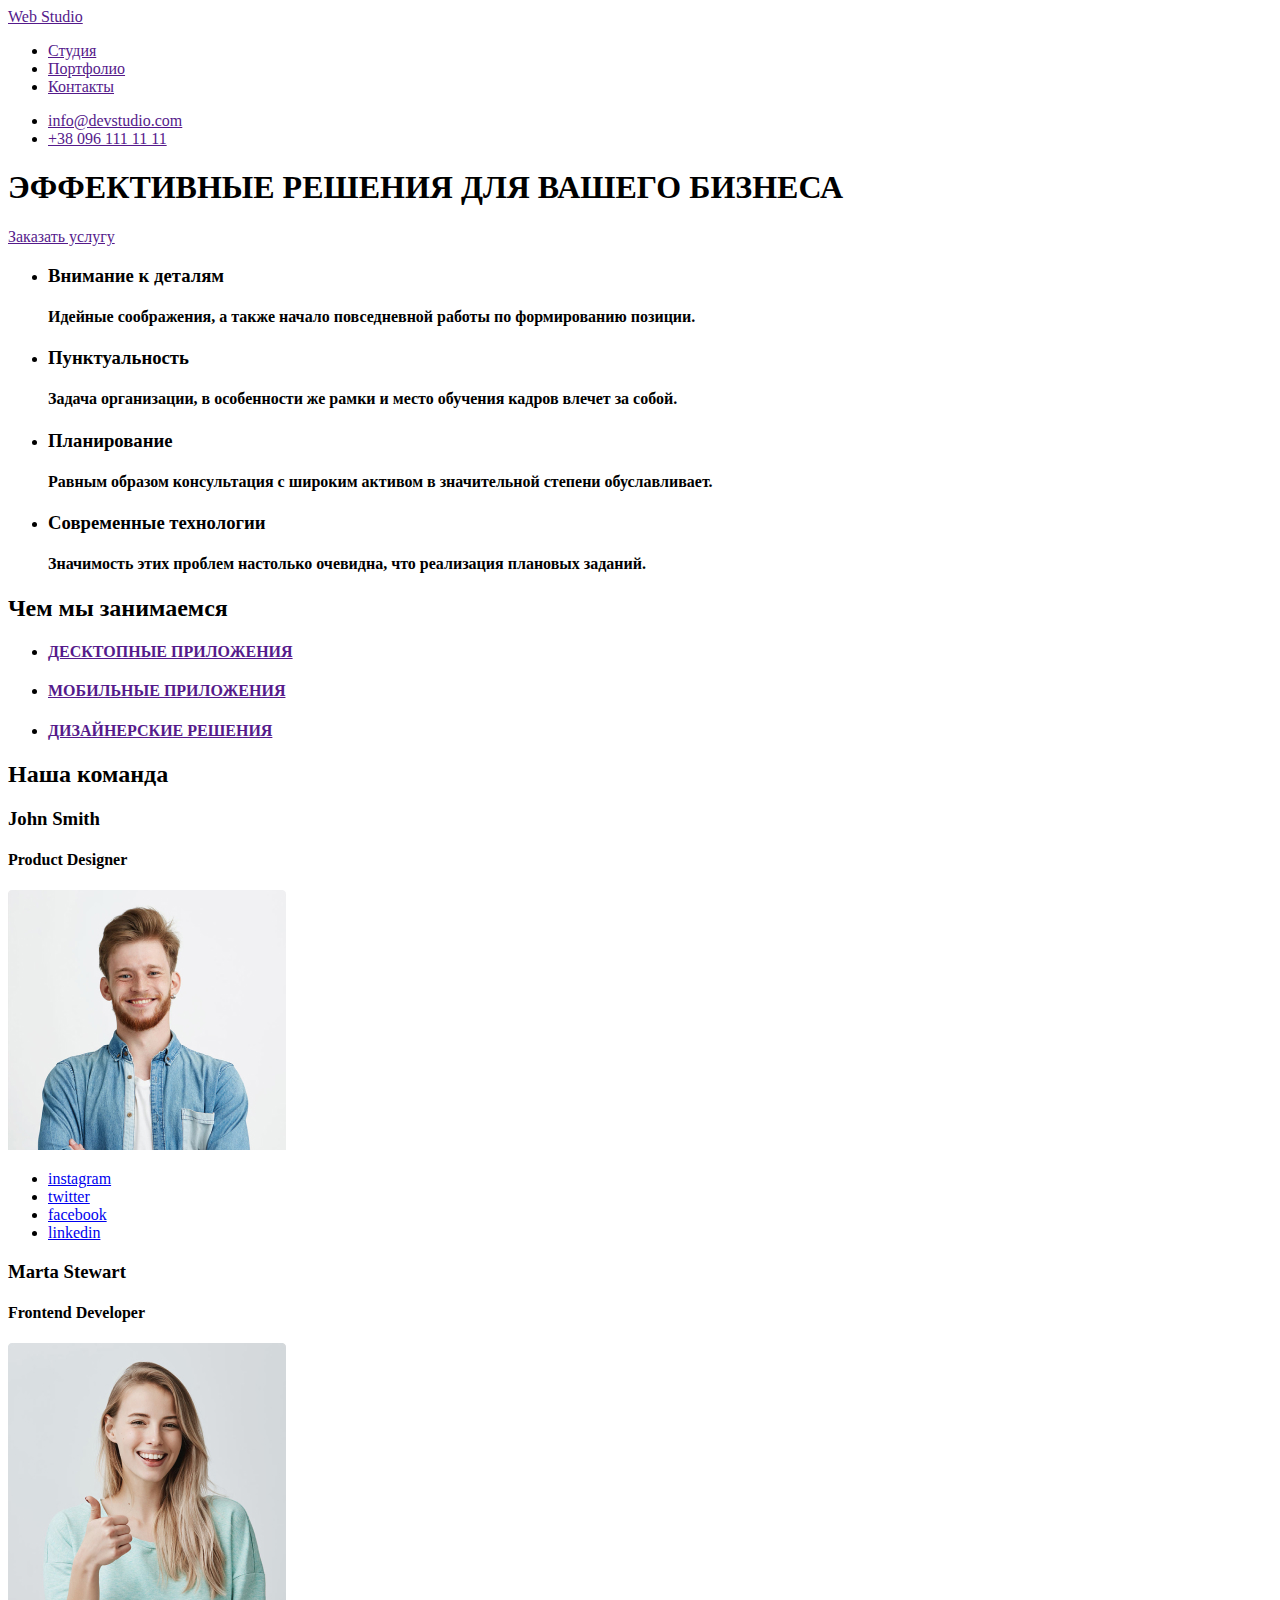
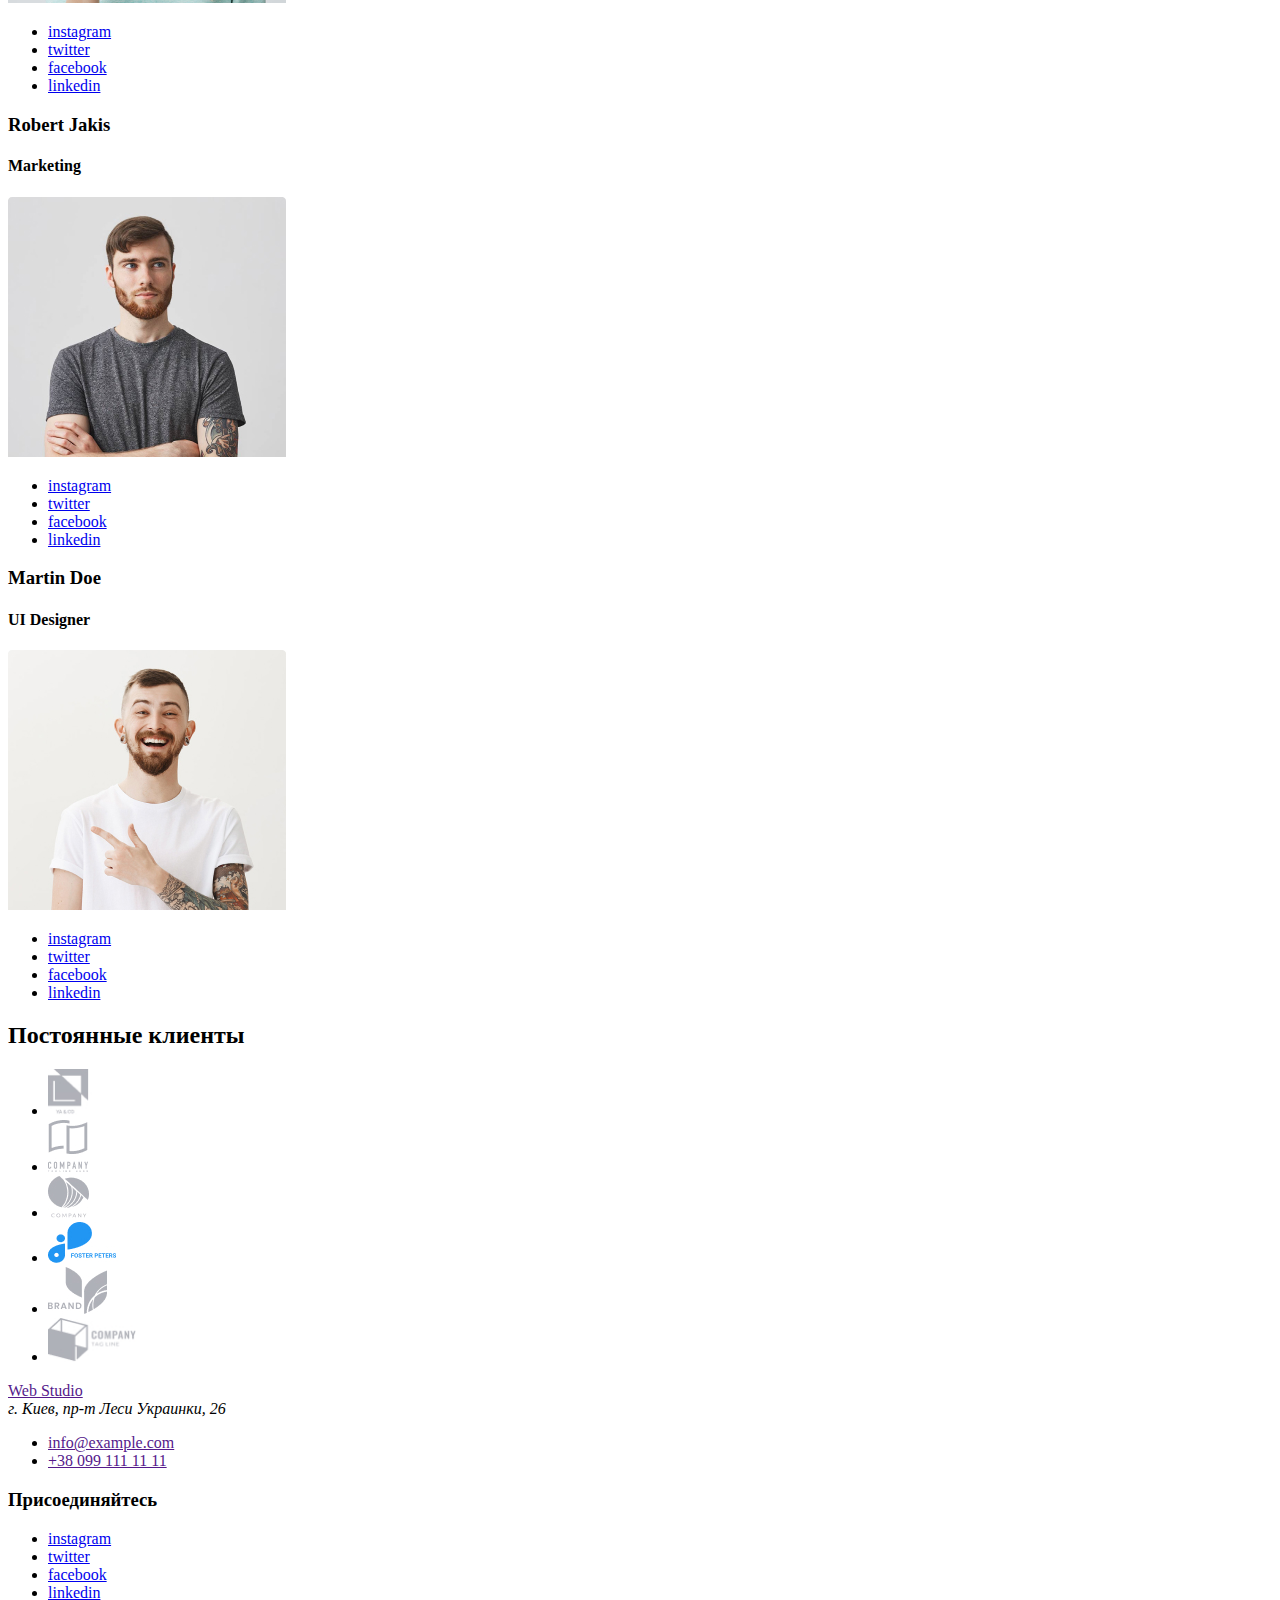
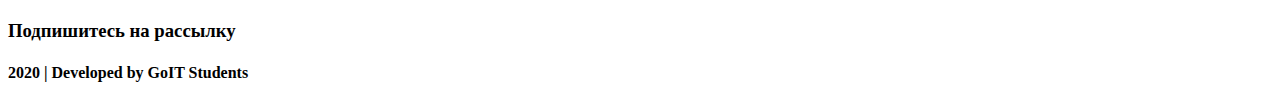
==== index.html @ 574983e0 "add files" ====
<!DOCTYPE html>
<html lang="ru">

<head>
    <meta charset="UTF-8">
    <meta name="viewport" content="width=device-width, initial-scale=1.0">
    <title>Document</title>
</head>

<body>
    <header>
        <nav>
            <a href="">Web Studio</a>
            <ul>
                <li><a href="">Студия</a></li>
                <li><a href="">Портфолио</a></li>
                <li><a href="">Контакты</a></li>
            </ul>
        </nav>
        <ul>
            <li><a href="">info@devstudio.com</a>
            </li>
            <li><a href="">+38 096 111 11 11</a>
            </li>
        </ul>
    </header>
    <main>
        <div>
            <section>
                <h1>ЭФФЕКТИВНЫЕ РЕШЕНИЯ ДЛЯ ВАШЕГО БИЗНЕСА</h1>
                <a href="">Заказать услугу</a>
            </section>
            <section>
                <!--Преимущества-->
                <ul>
                    <li>
                        <h3>Внимание к деталям</h3>
                        <h4>Идейные соображения, а также начало повседневной работы по формированию позиции.</h4>
                    </li>
                    <li>
                        <h3>Пунктуальность</h3>
                        <h4>Задача организации, в особенности же рамки и место обучения кадров влечет за собой.</h4>
                    </li>
                    <li>
                        <H3>Планирование</H3>
                        <h4>Равным образом консультация с широким активом в значительной степени обуславливает.</h4>
                    </li>
                    <li>
                        <h3>Современные технологии</h3>
                        <h4>Значимость этих проблем настолько очевидна, что реализация плановых заданий.</h4>
                    </li>
                </ul>
            </section>
        </div>
        <div>
            <section>
                <H2>Чем мы занимаемся</H2>
                <ul>
                    <li>
                        <a href="">
                            <h4>ДЕСКТОПНЫЕ ПРИЛОЖЕНИЯ</h4>
                        </a>
                    </li>
                    <li>
                        <a href="">
                            <h4>МОБИЛЬНЫЕ ПРИЛОЖЕНИЯ</h4>
                        </a>
                    </li>
                    <li>
                        <a href="">
                            <h4>ДИЗАЙНЕРСКИЕ РЕШЕНИЯ</h4>
                        </a>
                    </li>
                </ul>
            </section>
        </div>
        <div>
            <section>
                <h2>Наша команда</h2>
                <h3>John Smith</h3>
                <h4>Product Designer</h4>
                <img src="./img/imgfoto1.jpg" alt="foto Jonn" width="278">
                <ul>
                    <li><a href=" ">instagram</a></li>
                    <li><a href=" ">twitter</a></li>
                    <li><a href=" ">facebook</a></li>
                    <li><a href=" ">linkedin</a></li>
                </ul>
                <h3>Marta Stewart</h3>
                <h4>Frontend Developer</h4>
                <img src="./img/imgfoto2.jpg" alt="foto Marta" width="278">
                <ul>
                    <li><a href=" ">instagram</a></li>
                    <li><a href=" ">twitter</a></li>
                    <li><a href=" ">facebook</a></li>
                    <li><a href=" ">linkedin</a>
                    </li>
                </ul>
                <h3>Robert Jakis</h3>
                <h4>Marketing</h4>
                <img src="./img/imgfoto3.jpg" alt="foto Robert" width="278">
                <ul>
                    <li><a href=" ">instagram</a></li>
                    <li><a href=" ">twitter</a></li>
                    <li><a href=" ">facebook</a></li>
                    <li><a href=" ">linkedin</a>
                    </li>
                </ul>
                <h3>Martin Doe</h3>
                <h4>UI Designer</h4>
                <img src="./img/imgfoto4.jpg" alt="foto Martin" width="278">
                <ul>
                    <li><a href=" ">instagram</a></li>
                    <li><a href=" ">twitter</a></li>
                    <li><a href=" ">facebook</a></li>
                    <li><a href=" ">linkedin</a>
                    </li>
                </ul>
            </section>
            <section>
                <h2>Постоянные клиенты</h2>
                <ul>
                    <li>
                        <img src="./img/logo1.jpg" width="44"></li>
                    <li>
                        <img src="./img/logo2.jpg" width="40"></li>
                    <li>
                        <img src="./img/logo3.jpg" width="41"></li>
                    <li>
                        <img src="./img/logo4.jpg" width="82"></li>
                    <li>
                        <img src="./img/logo5.jpg" width="59"></li>
                    <li>
                        <img src="./img/logo6.jpg" width="88"></li>
                </ul>
            </section>
        </div>
    </main>
    <footer>
        <!--Наши контакты-->
        <a href="">Web Studio</a>
        <address>г. Киев, пр-т Леси Украинки, 26</address>
        <ul>
            <li><a href="">info@example.com</a></li>
            <li><a href="">+38 099 111 11 11</a></li>
        </ul>
        <h3>Присоединяйтесь</h3>
        <ul>
            <li><a href=" ">instagram</a></li>
            <li><a href=" ">twitter</a></li>
            <li><a href=" ">facebook</a></li>
            <li><a href=" ">linkedin</a>
            </li>
        </ul>
        <h3>Подпишитесь на рассылку</h3>
        <h4>2020 | Developed by GoIT Students </h4>
    </footer>
</body>

</html>
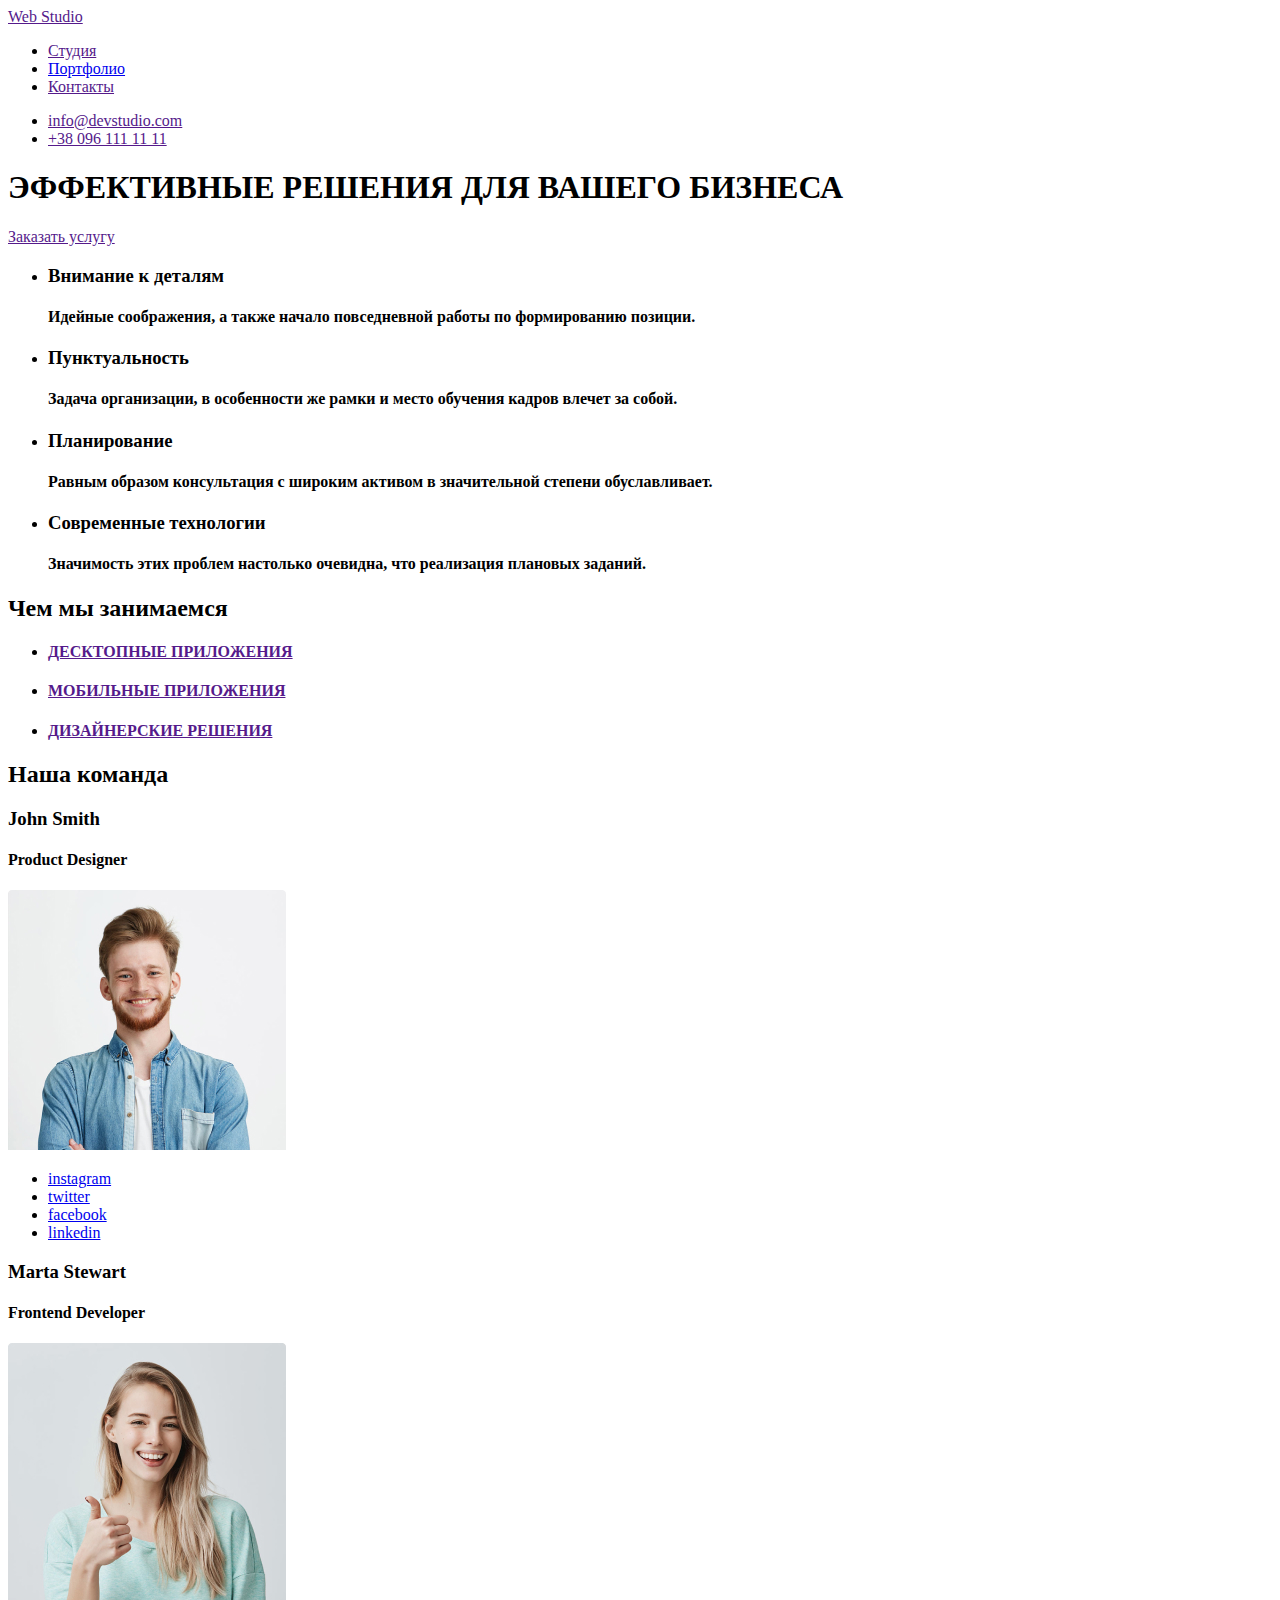
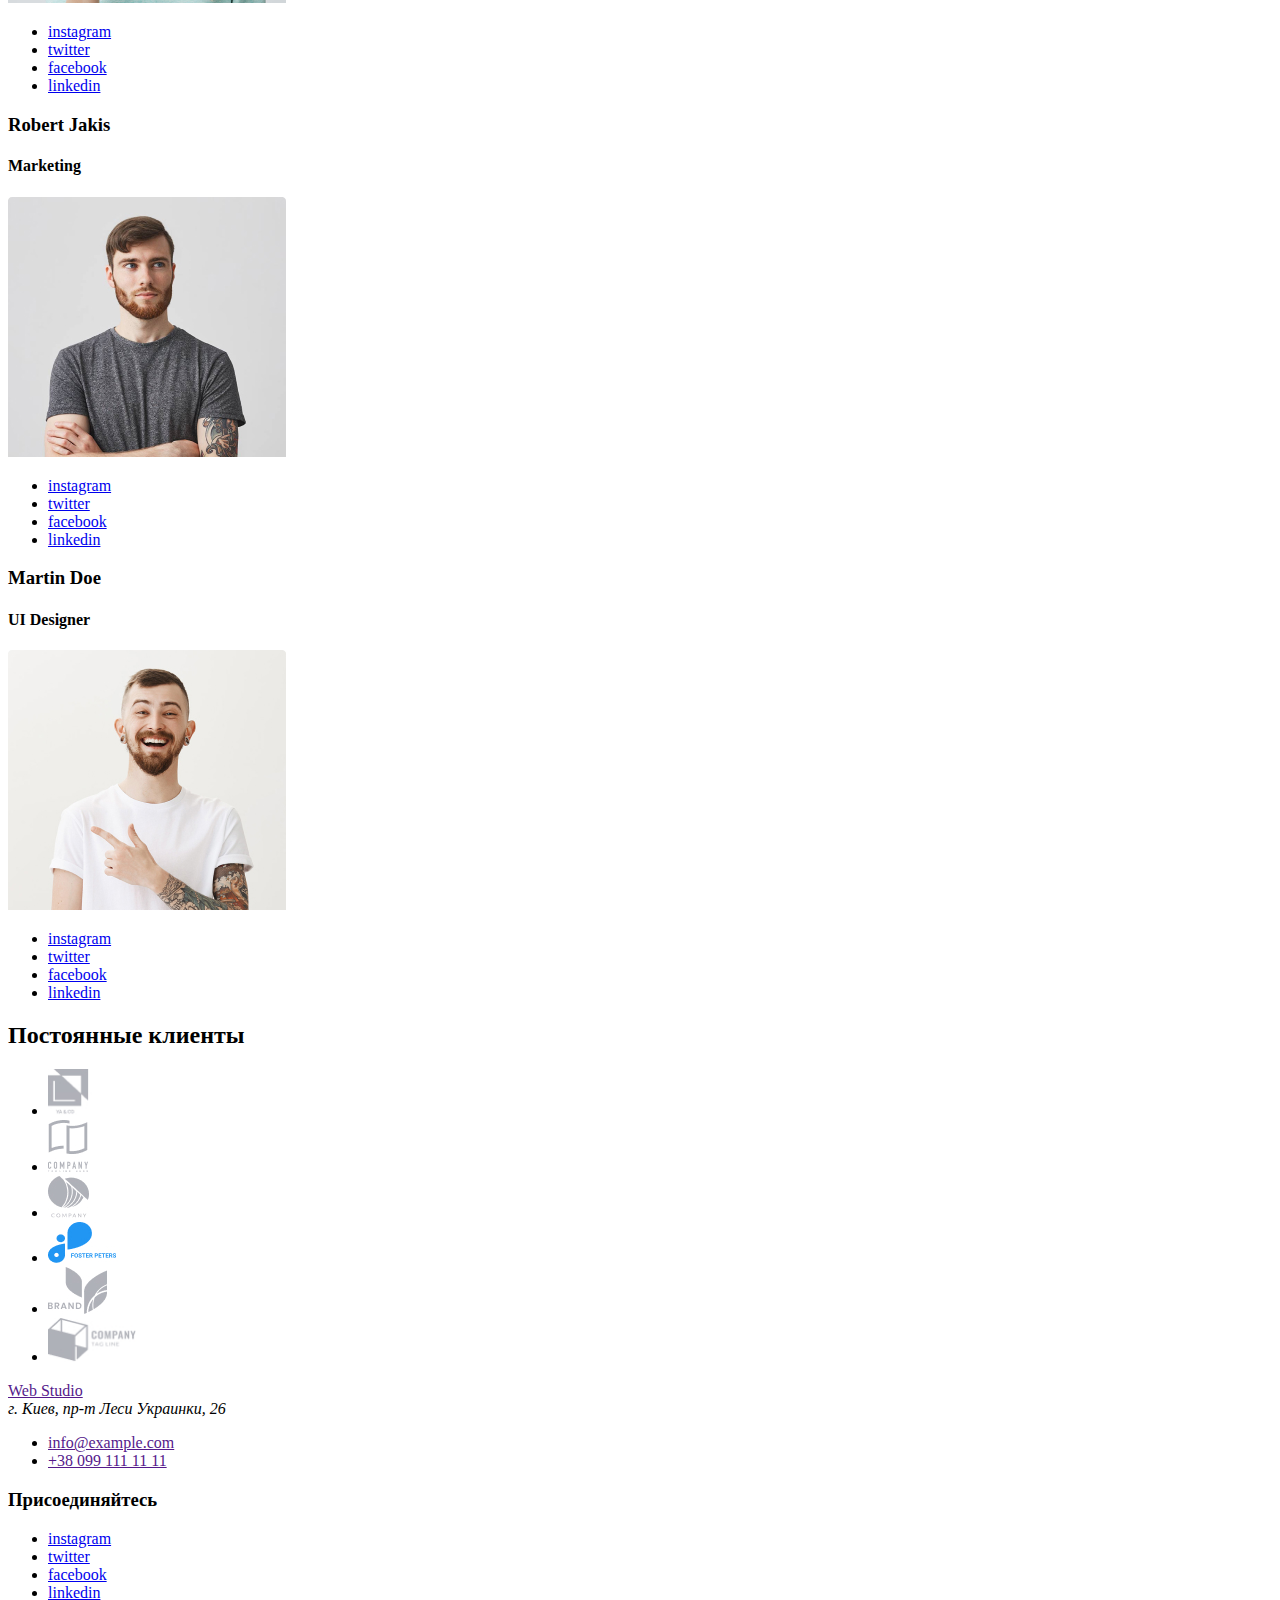
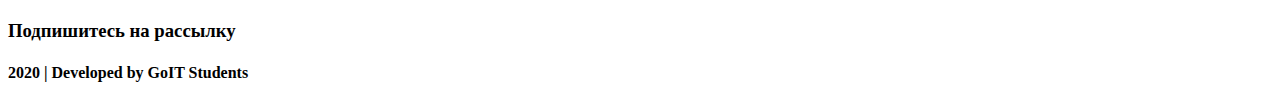
==== commit f105a15b: "file index" ====
--- a/index.html
+++ b/index.html
@@ -1,5 +1,5 @@
 <!DOCTYPE html>
-<html lang="ru">
+<html lang="en">
 
 <head>
     <meta charset="UTF-8">
@@ -13,8 +13,9 @@
             <a href="">Web Studio</a>
             <ul>
                 <li><a href="">Студия</a></li>
-                <li><a href="">Портфолио</a></li>
+                <li><a href="./Portfolio.html">Портфолио</a></li>
                 <li><a href="">Контакты</a></li>
+
             </ul>
         </nav>
         <ul>
@@ -29,6 +30,8 @@
             <section>
                 <h1>ЭФФЕКТИВНЫЕ РЕШЕНИЯ ДЛЯ ВАШЕГО БИЗНЕСА</h1>
                 <a href="">Заказать услугу</a>
+
+
             </section>
             <section>
                 <!--Преимущества-->
@@ -121,17 +124,17 @@
                 <h2>Постоянные клиенты</h2>
                 <ul>
                     <li>
-                        <img src="./img/logo1.jpg" width="44"></li>
+                        <img src="./img/logo1.jpg" alt="foto Marta" width="44"></li>
                     <li>
-                        <img src="./img/logo2.jpg" width="40"></li>
+                        <img src="./img/logo2.jpg" alt="foto Marta" width="40"></li>
                     <li>
-                        <img src="./img/logo3.jpg" width="41"></li>
+                        <img src="./img/logo3.jpg" alt="foto Marta" width="41"></li>
                     <li>
-                        <img src="./img/logo4.jpg" width="82"></li>
+                        <img src="./img/logo4.jpg" alt="foto Marta" width="82"></li>
                     <li>
-                        <img src="./img/logo5.jpg" width="59"></li>
+                        <img src="./img/logo5.jpg" alt="foto Marta" width="59"></li>
                     <li>
-                        <img src="./img/logo6.jpg" width="88"></li>
+                        <img src="./img/logo6.jpg" alt="foto Marta" width="88"></li>
                 </ul>
             </section>
         </div>
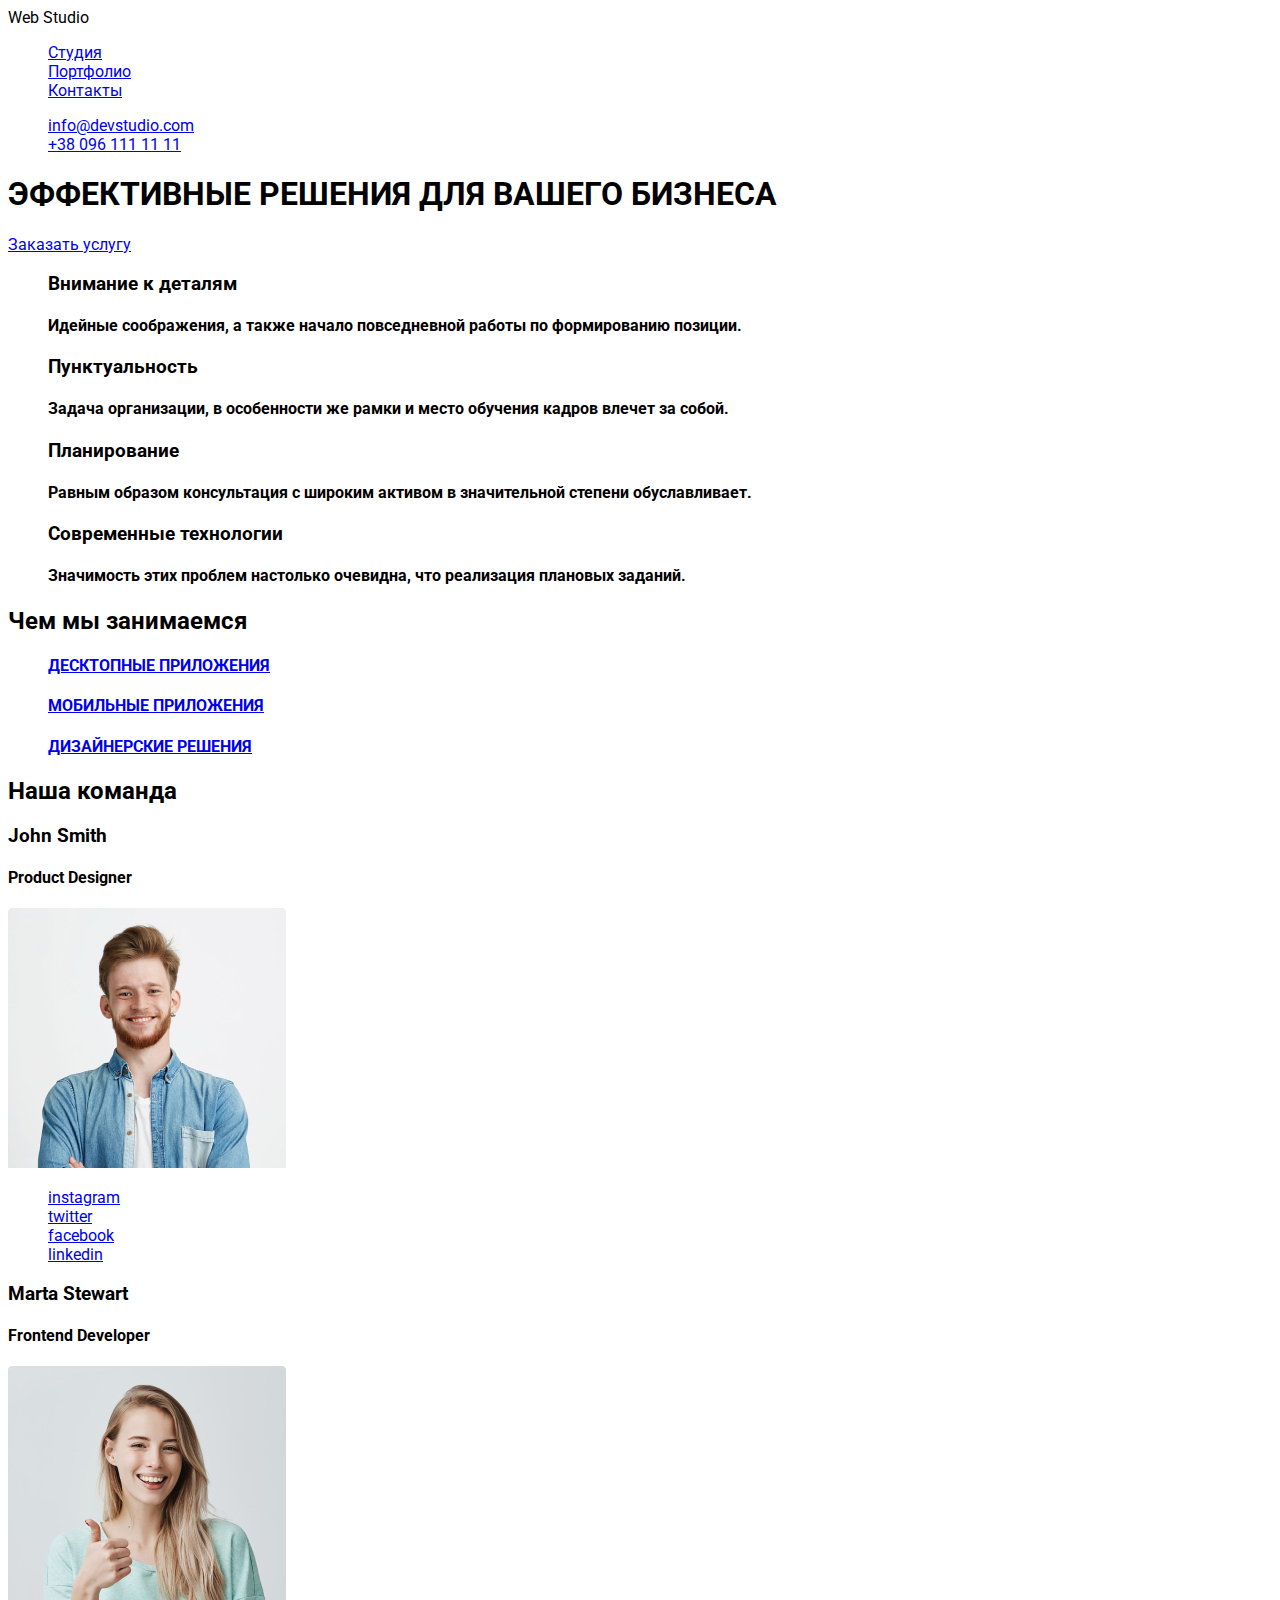
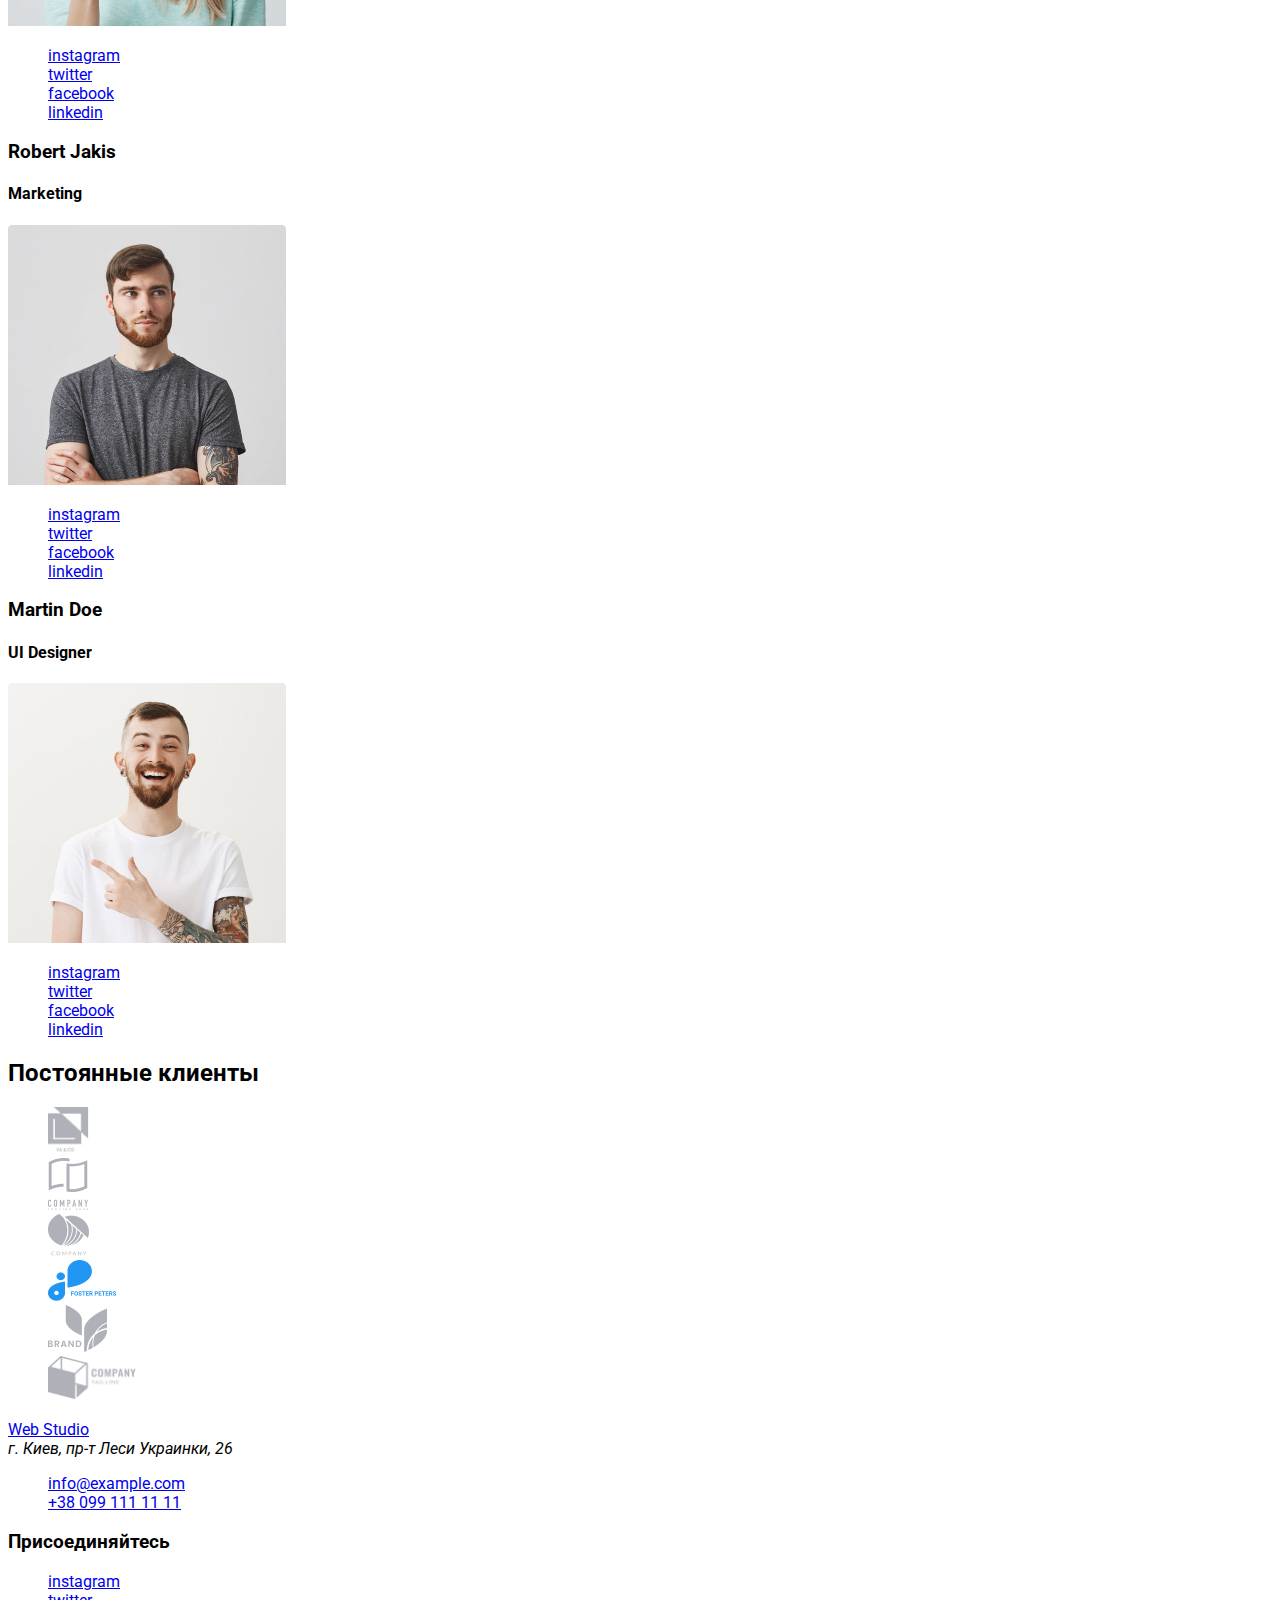
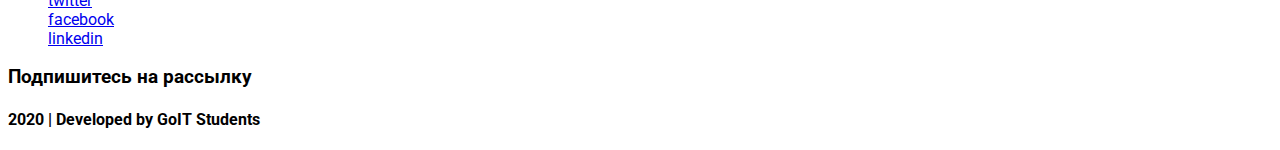
==== commit 51017aa8: "баттонс" ====
--- a/index.html
+++ b/index.html
@@ -1,27 +1,29 @@
 <!DOCTYPE html>
-<html lang="en">
+<html lang="ru">
 
 <head>
     <meta charset="UTF-8">
     <meta name="viewport" content="width=device-width, initial-scale=1.0">
     <title>Document</title>
+    <link href="https://fonts.googleapis.com/css2?family=Raleway:wght@700&family=Roboto:wght@400;500;700&display=swap" rel="stylesheet">
+    <link rel="stylesheet" href="./css/styles.css" />
 </head>
 
 <body>
     <header>
-        <nav>
-            <a href="">Web Studio</a>
+        <nav class="site-nav list>
+            <a href=" ">Web Studio</a>
             <ul>
-                <li><a href="">Студия</a></li>
-                <li><a href="./Portfolio.html">Портфолио</a></li>
-                <li><a href="">Контакты</a></li>
+                <li><a href=" " class="link ">Студия</a></li>
+                <li><a href="./Portfolio.html " class="link ">Портфолио</a></li>
+                <li><a href=" " class="link ">Контакты</a></li>
 
             </ul>
         </nav>
         <ul>
-            <li><a href="">info@devstudio.com</a>
+            <li><a href=" ">info@devstudio.com</a>
             </li>
-            <li><a href="">+38 096 111 11 11</a>
+            <li><a href=" ">+38 096 111 11 11</a>
             </li>
         </ul>
     </header>
@@ -29,7 +31,7 @@
         <div>
             <section>
                 <h1>ЭФФЕКТИВНЫЕ РЕШЕНИЯ ДЛЯ ВАШЕГО БИЗНЕСА</h1>
-                <a href="">Заказать услугу</a>
+                <a href=" ">Заказать услугу</a>
 
 
             </section>
@@ -60,17 +62,17 @@
                 <H2>Чем мы занимаемся</H2>
                 <ul>
                     <li>
-                        <a href="">
+                        <a href=" ">
                             <h4>ДЕСКТОПНЫЕ ПРИЛОЖЕНИЯ</h4>
                         </a>
                     </li>
                     <li>
-                        <a href="">
+                        <a href=" ">
                             <h4>МОБИЛЬНЫЕ ПРИЛОЖЕНИЯ</h4>
                         </a>
                     </li>
                     <li>
-                        <a href="">
+                        <a href=" ">
                             <h4>ДИЗАЙНЕРСКИЕ РЕШЕНИЯ</h4>
                         </a>
                     </li>
@@ -82,7 +84,7 @@
                 <h2>Наша команда</h2>
                 <h3>John Smith</h3>
                 <h4>Product Designer</h4>
-                <img src="./img/imgfoto1.jpg" alt="foto Jonn" width="278">
+                <img src="./img/imgfoto1.jpg " alt="foto Jonn " width="278 ">
                 <ul>
                     <li><a href=" ">instagram</a></li>
                     <li><a href=" ">twitter</a></li>
@@ -91,7 +93,7 @@
                 </ul>
                 <h3>Marta Stewart</h3>
                 <h4>Frontend Developer</h4>
-                <img src="./img/imgfoto2.jpg" alt="foto Marta" width="278">
+                <img src="./img/imgfoto2.jpg " alt="foto Marta " width="278 ">
                 <ul>
                     <li><a href=" ">instagram</a></li>
                     <li><a href=" ">twitter</a></li>
@@ -101,7 +103,7 @@
                 </ul>
                 <h3>Robert Jakis</h3>
                 <h4>Marketing</h4>
-                <img src="./img/imgfoto3.jpg" alt="foto Robert" width="278">
+                <img src="./img/imgfoto3.jpg " alt="foto Robert " width="278 ">
                 <ul>
                     <li><a href=" ">instagram</a></li>
                     <li><a href=" ">twitter</a></li>
@@ -111,7 +113,7 @@
                 </ul>
                 <h3>Martin Doe</h3>
                 <h4>UI Designer</h4>
-                <img src="./img/imgfoto4.jpg" alt="foto Martin" width="278">
+                <img src="./img/imgfoto4.jpg " alt="foto Martin " width="278 ">
                 <ul>
                     <li><a href=" ">instagram</a></li>
                     <li><a href=" ">twitter</a></li>
@@ -124,28 +126,28 @@
                 <h2>Постоянные клиенты</h2>
                 <ul>
                     <li>
-                        <img src="./img/logo1.jpg" alt="foto Marta" width="44"></li>
+                        <img src="./img/logo1.jpg " alt="foto Marta " width="44 "></li>
                     <li>
-                        <img src="./img/logo2.jpg" alt="foto Marta" width="40"></li>
+                        <img src="./img/logo2.jpg " alt="foto Marta " width="40 "></li>
                     <li>
-                        <img src="./img/logo3.jpg" alt="foto Marta" width="41"></li>
+                        <img src="./img/logo3.jpg " alt="foto Marta " width="41 "></li>
                     <li>
-                        <img src="./img/logo4.jpg" alt="foto Marta" width="82"></li>
+                        <img src="./img/logo4.jpg " alt="foto Marta " width="82 "></li>
                     <li>
-                        <img src="./img/logo5.jpg" alt="foto Marta" width="59"></li>
+                        <img src="./img/logo5.jpg " alt="foto Marta " width="59 "></li>
                     <li>
-                        <img src="./img/logo6.jpg" alt="foto Marta" width="88"></li>
+                        <img src="./img/logo6.jpg " alt="foto Marta " width="88 "></li>
                 </ul>
             </section>
         </div>
     </main>
     <footer>
         <!--Наши контакты-->
-        <a href="">Web Studio</a>
+        <a href=" ">Web Studio</a>
         <address>г. Киев, пр-т Леси Украинки, 26</address>
         <ul>
-            <li><a href="">info@example.com</a></li>
-            <li><a href="">+38 099 111 11 11</a></li>
+            <li><a href=" ">info@example.com</a></li>
+            <li><a href=" ">+38 099 111 11 11</a></li>
         </ul>
         <h3>Присоединяйтесь</h3>
         <ul>
--- a/css/styles.css
+++ b/css/styles.css
@@ -0,0 +1,45 @@
+                                                                                                         :root {
+                                                                                                            --primary-text-color: #212121;
+                                                                                                            --title-text-color: #212121;
+                                                                                                            --title-text-grey: #757575;
+                                                                                                            --accent-color: #2196F3;
+                                                                                                            --primary-background-color: #FFFFFF;
+                                                                                                            --primary-background-button: #F5F4FA;
+                                                                                                        }
+                                                                                                        
+                                                                                                        rel. stylesheet {
+                                                                                                            color: var(--primary-text-color)
+                                                                                                        }
+                                                                                                        
+                                                                                                        body {
+                                                                                                            background-color: var (--primary-background-color);
+                                                                                                            color: var (--primary-text-color);
+                                                                                                            font-family: roboto, sans-serif;
+                                                                                                        }
+                                                                                                        
+                                                                                                        ul {
+                                                                                                            list-style: none;
+                                                                                                        }
+                                                                                                        
+                                                                                                        .logo {
+                                                                                                            color: #2196F3;
+                                                                                                        }
+                                                                                                        /*site nav*/
+                                                                                                        
+                                                                                                        .site-nav .link:hover {
+                                                                                                            color: #2196F3;
+                                                                                                        }
+                                                                                                        
+                                                                                                        .site-nav .link:focus {
+                                                                                                            color: #2196f3;
+                                                                                                        }
+                                                                                                        /*Button*/
+                                                                                                        
+                                                                                                        .button {
+                                                                                                            color: var(--title-text-color);
+                                                                                                            background: var(--primary-background-button);
+                                                                                                            font-size: 16px;
+                                                                                                            font-weight: 500;
+                                                                                                            font-style: normal;
+                                                                                                            letter-spacing: 0.03em;
+                                                                                                        }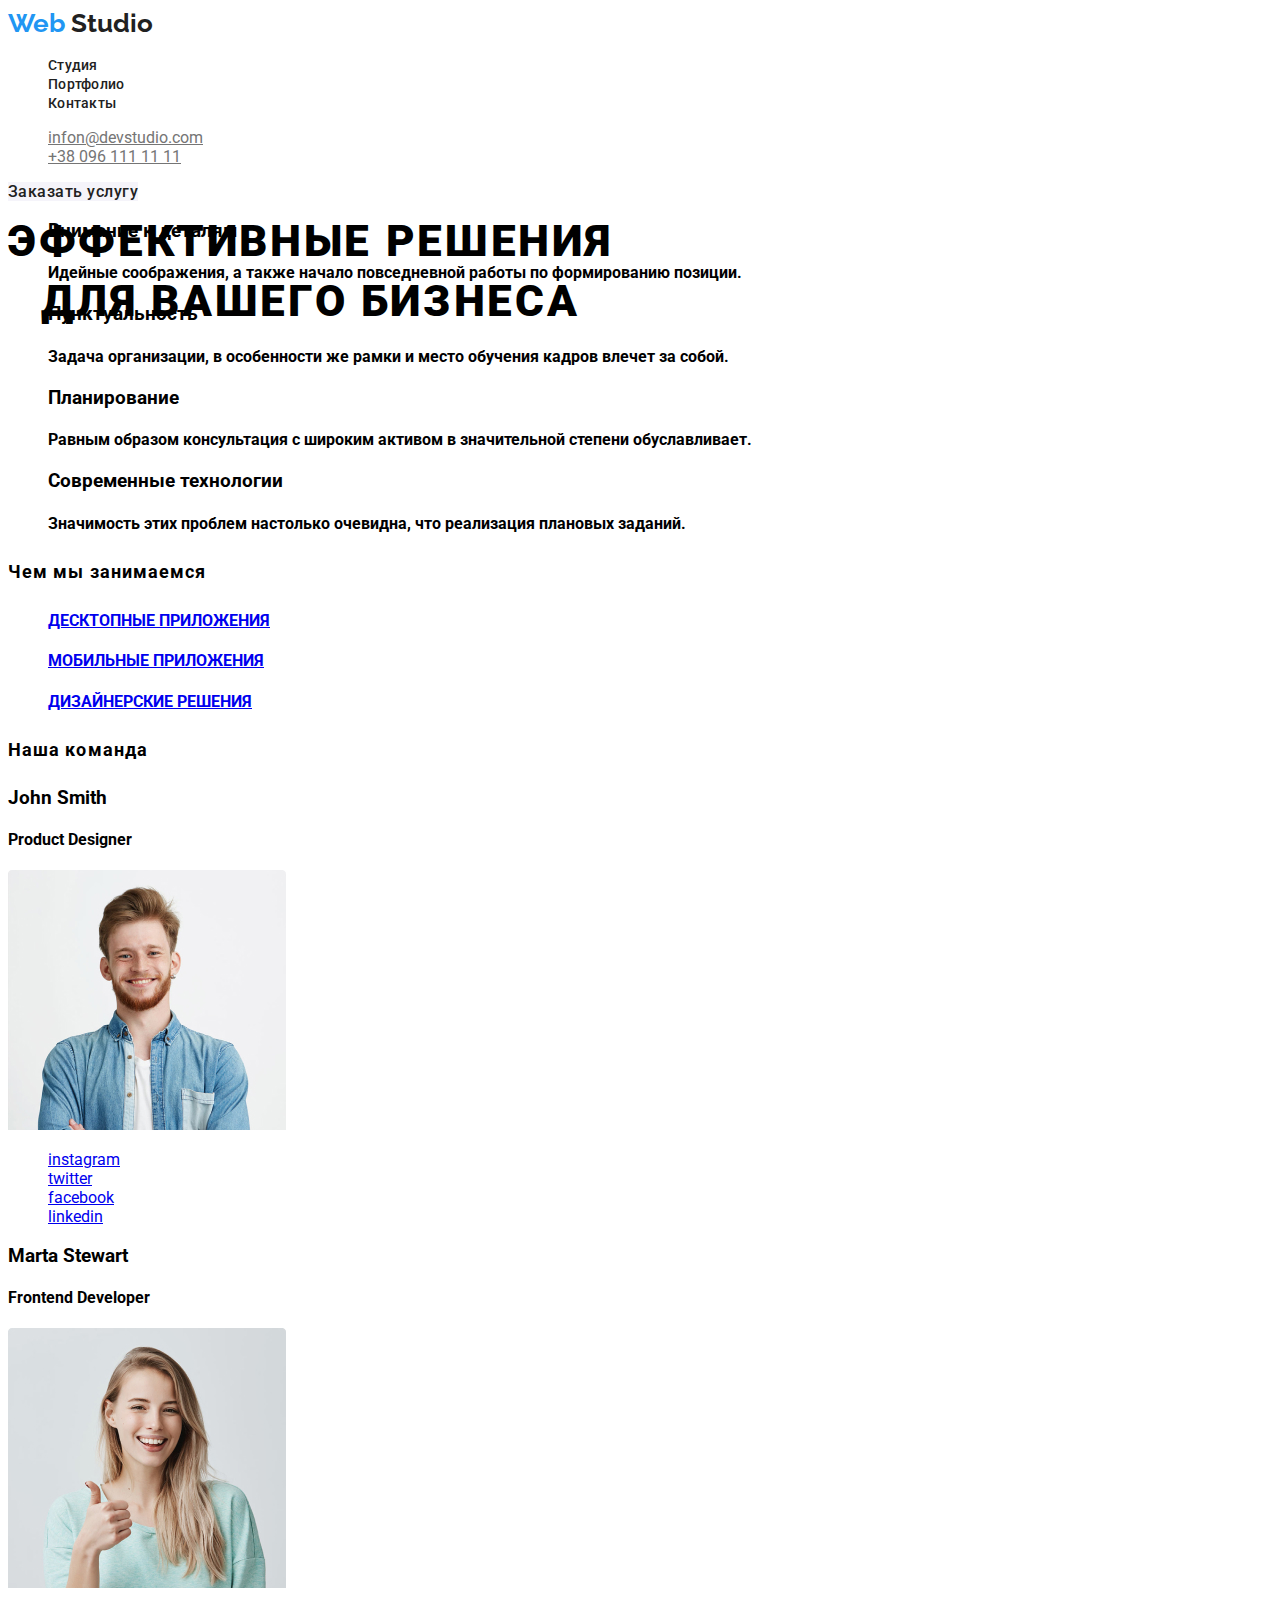
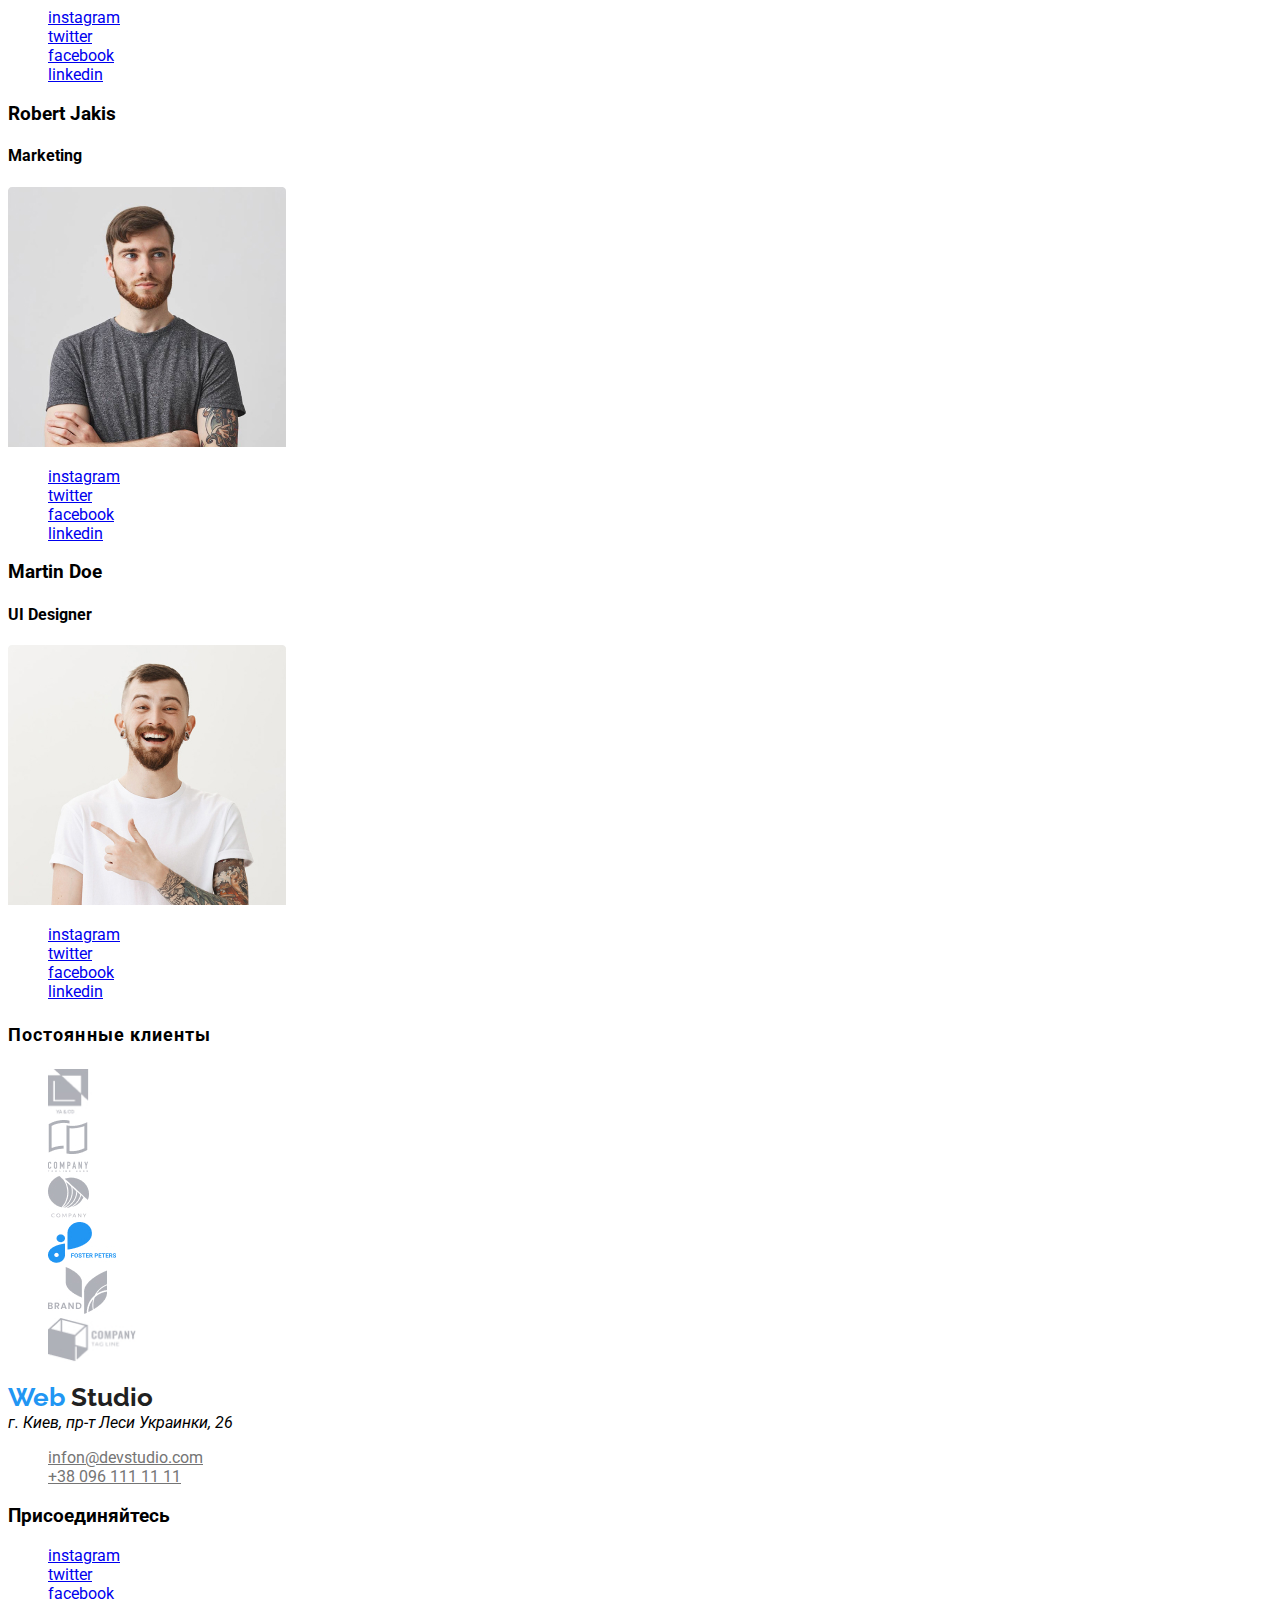
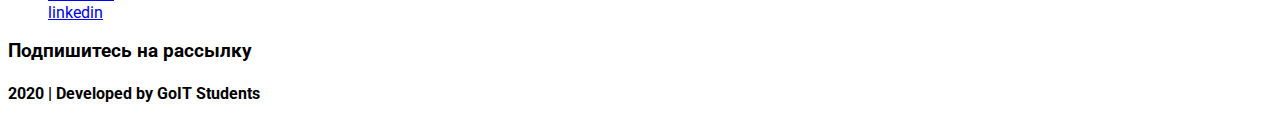
==== commit 127310e0: "подключила стили" ====
--- a/index.html
+++ b/index.html
@@ -9,29 +9,29 @@
     <link rel="stylesheet" href="./css/styles.css" />
 </head>
 
-<body>
+<body class="page">
     <header>
-        <nav class="site-nav list>
-            <a href=" ">Web Studio</a>
-            <ul>
-                <li><a href=" " class="link ">Студия</a></li>
-                <li><a href="./Portfolio.html " class="link ">Портфолио</a></li>
-                <li><a href=" " class="link ">Контакты</a></li>
+        <a href="./index.html" class="logo-link"><span class="logo-primary">Web </span> Studio
+                    </a>
+        <ul class="site-nav list">
+            <li><a href="" class="link">Студия</a></li>
+            <li><a href="./Portfolio.html" class="link">Портфолио</a></li>
+            <li><a href="" class="link">Контакты</a></li>
 
-            </ul>
+        </ul>
         </nav>
-        <ul>
-            <li><a href=" ">info@devstudio.com</a>
+        <ul class="contacts">
+            <li><a href="" class="feedbeack">infon@devstudio.com</a>
             </li>
-            <li><a href=" ">+38 096 111 11 11</a>
+            <li><a href="" class="feedbeack">+38 096 111 11 11</a>
             </li>
         </ul>
     </header>
     <main>
         <div>
             <section>
-                <h1>ЭФФЕКТИВНЫЕ РЕШЕНИЯ ДЛЯ ВАШЕГО БИЗНЕСА</h1>
-                <a href=" ">Заказать услугу</a>
+                <h1>ЭФФЕКТИВНЫЕ РЕШЕНИЯ<br> ДЛЯ ВАШЕГО БИЗНЕСА</h1>
+                <a href=" " class="button ">Заказать услугу</a>
 
 
             </section>
@@ -63,7 +63,7 @@
                 <ul>
                     <li>
                         <a href=" ">
-                            <h4>ДЕСКТОПНЫЕ ПРИЛОЖЕНИЯ</h4>
+                            <h4 class="blok-names ">ДЕСКТОПНЫЕ ПРИЛОЖЕНИЯ</h4>
                         </a>
                     </li>
                     <li>
@@ -143,11 +143,14 @@
     </main>
     <footer>
         <!--Наши контакты-->
-        <a href=" ">Web Studio</a>
+        <a href="./index.html " class="logo-link "><span class="logo-primary ">Web</span> Studio
+        </a>
         <address>г. Киев, пр-т Леси Украинки, 26</address>
-        <ul>
-            <li><a href=" ">info@example.com</a></li>
-            <li><a href=" ">+38 099 111 11 11</a></li>
+        <ul class="contacts">
+            <li><a href="" class="feedbeack">infon@devstudio.com</a>
+            </li>
+            <li><a href="" class="feedbeack">+38 096 111 11 11</a>
+            </li>
         </ul>
         <h3>Присоединяйтесь</h3>
         <ul>
--- a/css/styles.css
+++ b/css/styles.css
@@ -1,45 +1,150 @@
-                                                                                                         :root {
-                                                                                                            --primary-text-color: #212121;
-                                                                                                            --title-text-color: #212121;
-                                                                                                            --title-text-grey: #757575;
-                                                                                                            --accent-color: #2196F3;
-                                                                                                            --primary-background-color: #FFFFFF;
-                                                                                                            --primary-background-button: #F5F4FA;
-                                                                                                        }
-                                                                                                        
-                                                                                                        rel. stylesheet {
-                                                                                                            color: var(--primary-text-color)
-                                                                                                        }
-                                                                                                        
-                                                                                                        body {
-                                                                                                            background-color: var (--primary-background-color);
-                                                                                                            color: var (--primary-text-color);
-                                                                                                            font-family: roboto, sans-serif;
-                                                                                                        }
-                                                                                                        
-                                                                                                        ul {
-                                                                                                            list-style: none;
-                                                                                                        }
-                                                                                                        
-                                                                                                        .logo {
-                                                                                                            color: #2196F3;
-                                                                                                        }
-                                                                                                        /*site nav*/
-                                                                                                        
-                                                                                                        .site-nav .link:hover {
-                                                                                                            color: #2196F3;
-                                                                                                        }
-                                                                                                        
-                                                                                                        .site-nav .link:focus {
-                                                                                                            color: #2196f3;
-                                                                                                        }
-                                                                                                        /*Button*/
-                                                                                                        
-                                                                                                        .button {
-                                                                                                            color: var(--title-text-color);
-                                                                                                            background: var(--primary-background-button);
-                                                                                                            font-size: 16px;
-                                                                                                            font-weight: 500;
-                                                                                                            font-style: normal;
-                                                                                                            letter-spacing: 0.03em;
-                                                                                                        }+                            /*цвет основного текста #212121*/
+                            /*вторичный цвет текста #757575*/
+                            /*белый текст #FFFFFF*/
+                            
+                             :root {
+                                --primary-text-color: #212121;
+                                --title-text-color: #212121;
+                                --title-text-grey: #757575;
+                                --accent-color: #2196F3;
+                                --primary-background-color: #FFFFFF;
+                                --primary-background-button: #F5F4FA;
+                            }
+                            
+                            body {
+                                background-color: var (--primary-background-color);
+                                color: var (--primary-text-color);
+                                font-family: roboto, sans-serif;
+                                Raleway,
+                                sans-serif;
+                            }
+                            
+                            .logo-primary {
+                                color: #2196F3;
+                            }
+                            
+                            .logo-link {
+                                color: #212121;
+                                font-family: Raleway;
+                                font-style: normal;
+                                font-weight: bold;
+                                font-size: 26px;
+                                line-height: 31px;
+                                text-decoration: none;
+                            }
+                            
+                            ul {
+                                list-style: none;
+                            }
+                            
+                            h4 {
+                                text-decoration: none;
+                            }
+                            /*site nav*/
+                            
+                            .link {
+                                color: #212121;
+                                text-decoration: none;
+                                font-family: Roboto;
+                                font-style: normal;
+                                font-weight: 500;
+                                font-size: 14px;
+                                line-height: 16px;
+                                letter-spacing: 0.02em;
+                            }
+                            
+                            .site-nav .link:hover {
+                                color: #2196F3;
+                            }
+                            
+                            .site-nav .link:focus {
+                                color: var(--primary-background-button);
+                            }
+                            /*feedbeack*/
+                            
+                            .feedbeack {
+                                color: var(--title-text-grey);
+                            }
+                            
+                            .feedbeack:hover {
+                                color: #2196f3;
+                            }
+                            
+                            .feedbeack:focus {
+                                color: var(--primary-background-button);
+                            }
+                            
+                            h1 {
+                                position: absolute;
+                                font-family: Roboto;
+                                font-style: normal;
+                                font-weight: 900;
+                                font-size: 44px;
+                                line-height: 60px;
+                                text-align: center;
+                                letter-spacing: 0.06em;
+                                text-transform: uppercase;
+                            }
+                            
+                            h2 {
+                                font-family: roboto;
+                                font-style: normal;
+                                font-weight: bold;
+                                font-size: 18px;
+                                line-height: 36px;
+                                letter-spacing: 0.06em;
+                            }
+                            /*Button*/
+                            
+                            .button {
+                                color: var(--title-text-color);
+                                background: var(--primary-background-button);
+                                font-family: Roboto;
+                                font-style: normal;
+                                font-size: 16px;
+                                font-weight: 500;
+                                font-style: normal;
+                                letter-spacing: 0.03em;
+                                text-decoration: none;
+                            }
+                            
+                            .button:hover {
+                                color: var(--primary-background-color);
+                                background: var(--accent-color);
+                            }
+                            
+                            .button:focus {
+                                color: var(--title-text-grey);
+                                background: var(--primary-background-color);
+                            }
+                            /*content*/
+                            
+                            .content {
+                                font-family: Roboto;
+                                font-style: normal;
+                                font-weight: normal;
+                                font-size: 18px;
+                                line-height: 28px;
+                                letter-spacing: 0.03em;
+                            }
+                            /*Paragraph*/
+                            
+                            .paragraph {
+                                color: var(--title-text-grey);
+                                font-family: Roboto;
+                                font-style: normal;
+                                font-weight: normal;
+                                font-size: 16px;
+                                line-height: 30px;
+                                letter-spacing: 0.03em;
+                            }
+                            /*footer*/
+                            
+                            .adress {
+                                font-family: Roboto;
+                                font-style: normal;
+                                font-weight: normal;
+                                font-size: 18px;
+                                line-height: 28px;
+                                letter-spacing: 0.03em;
+                            }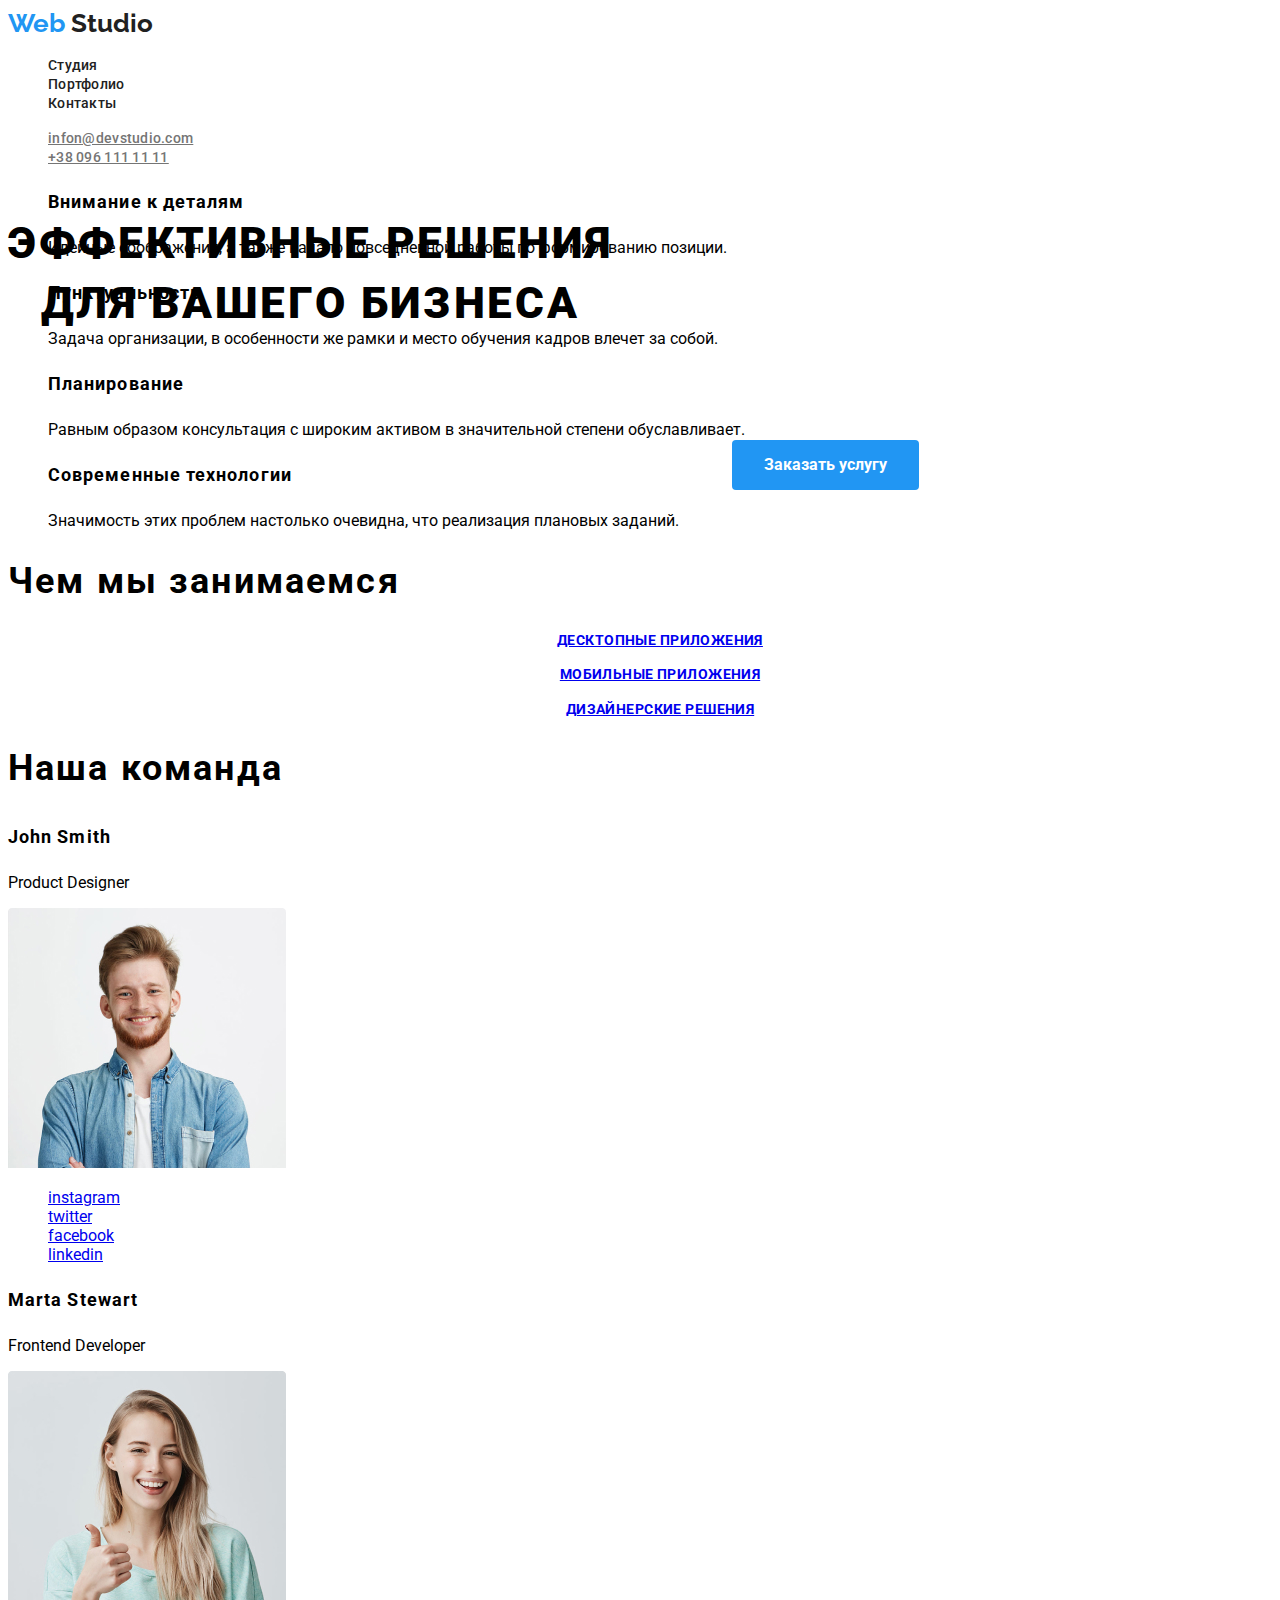
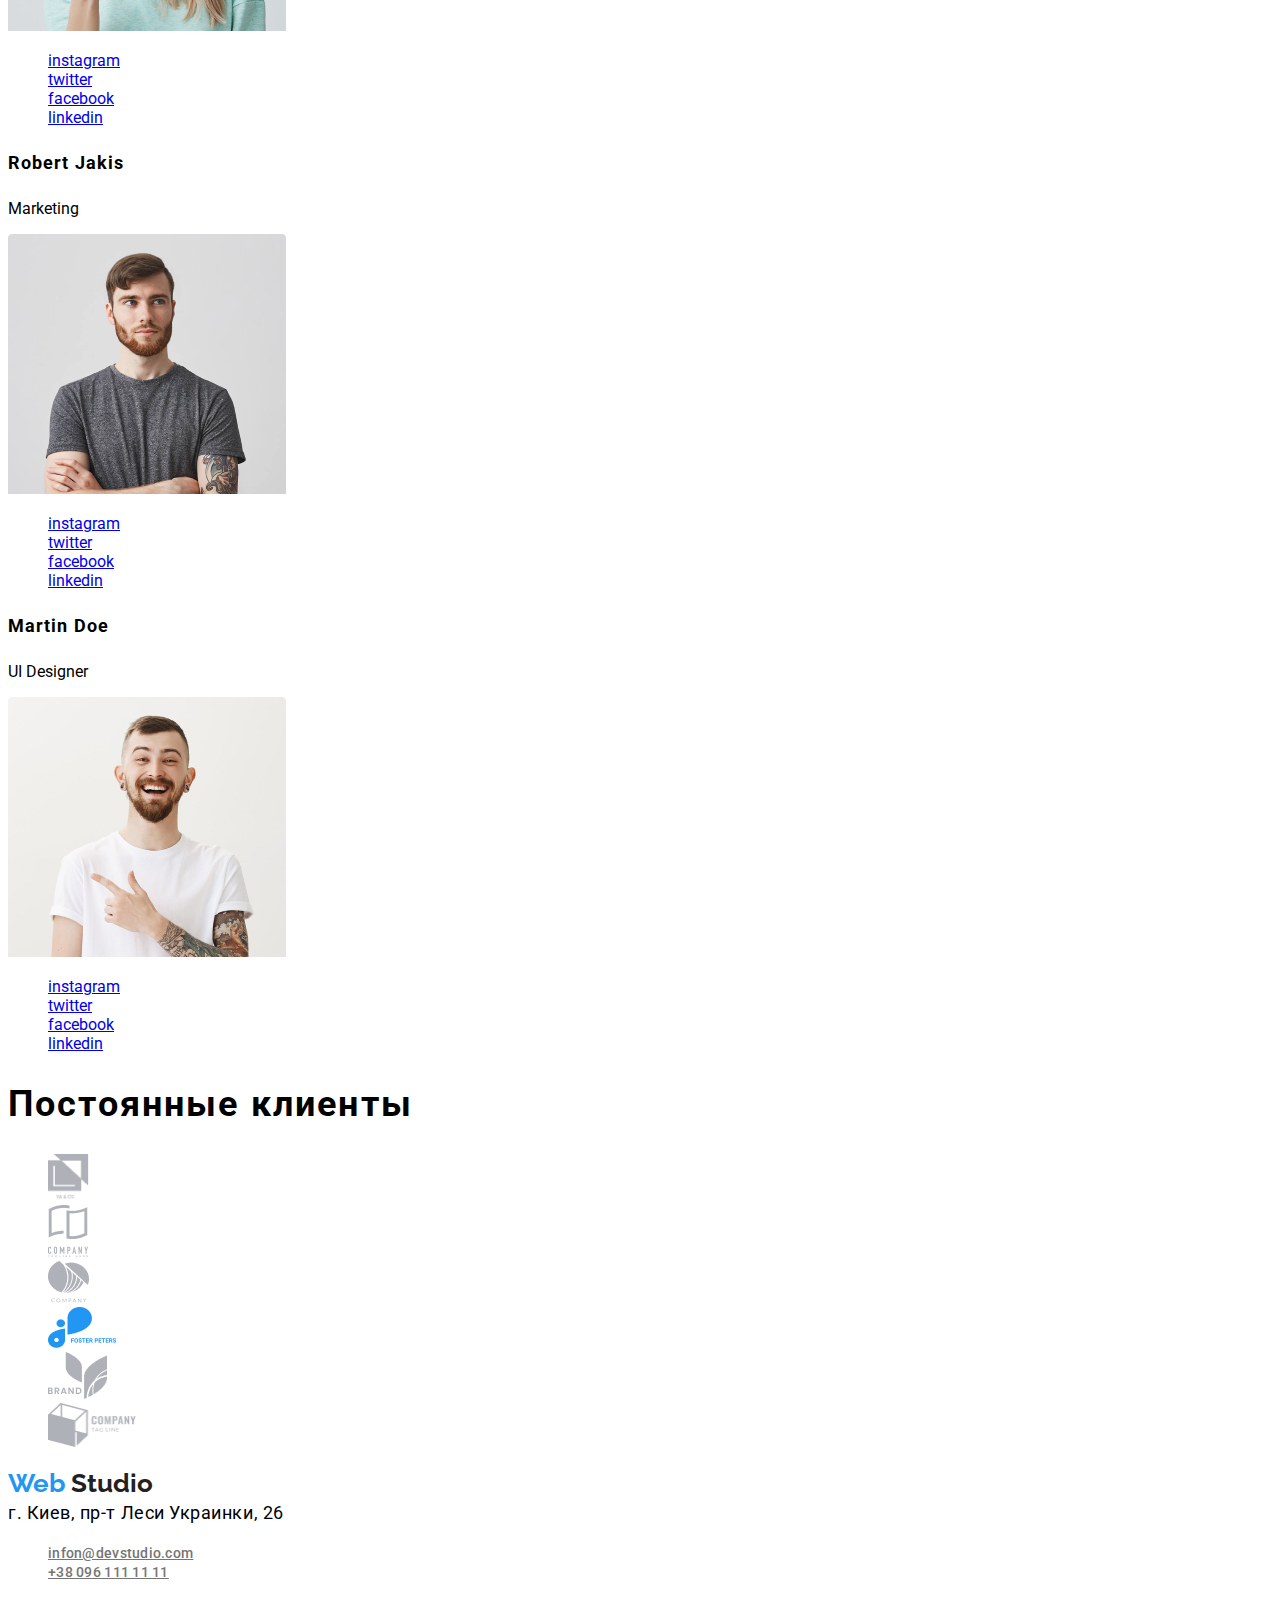
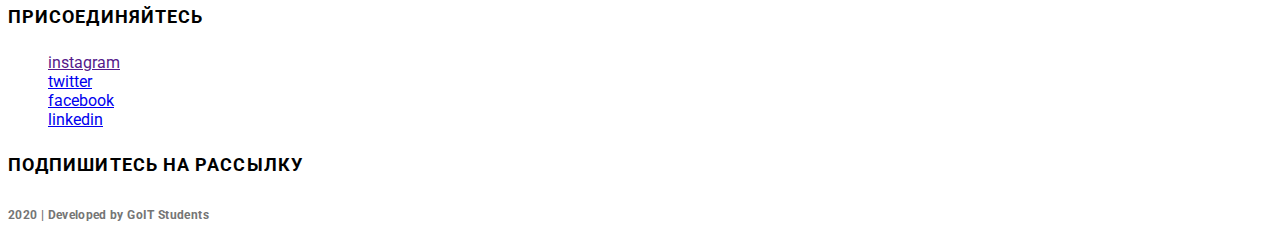
==== commit 29e1274f: "дз 2" ====
--- a/index.html
+++ b/index.html
@@ -31,39 +31,37 @@
         <div>
             <section>
                 <h1>ЭФФЕКТИВНЫЕ РЕШЕНИЯ<br> ДЛЯ ВАШЕГО БИЗНЕСА</h1>
-                <a href=" " class="button ">Заказать услугу</a>
-
-
+                <a href="" class="big-button">Заказать услугу</a>
             </section>
             <section>
                 <!--Преимущества-->
                 <ul>
                     <li>
                         <h3>Внимание к деталям</h3>
-                        <h4>Идейные соображения, а также начало повседневной работы по формированию позиции.</h4>
+                        <p>Идейные соображения, а также начало повседневной работы по формированию позиции.</p>
                     </li>
                     <li>
                         <h3>Пунктуальность</h3>
-                        <h4>Задача организации, в особенности же рамки и место обучения кадров влечет за собой.</h4>
+                        <p>Задача организации, в особенности же рамки и место обучения кадров влечет за собой.</p>
                     </li>
                     <li>
-                        <H3>Планирование</H3>
-                        <h4>Равным образом консультация с широким активом в значительной степени обуславливает.</h4>
+                        <h3>Планирование</h3>
+                        <p>Равным образом консультация с широким активом в значительной степени обуславливает.</p>
                     </li>
                     <li>
                         <h3>Современные технологии</h3>
-                        <h4>Значимость этих проблем настолько очевидна, что реализация плановых заданий.</h4>
+                        <p>Значимость этих проблем настолько очевидна, что реализация плановых заданий.</p>
                     </li>
                 </ul>
             </section>
         </div>
         <div>
             <section>
-                <H2>Чем мы занимаемся</H2>
+                <h2>Чем мы занимаемся</h2>
                 <ul>
                     <li>
                         <a href=" ">
-                            <h4 class="blok-names ">ДЕСКТОПНЫЕ ПРИЛОЖЕНИЯ</h4>
+                            <h4 class="blok-names">ДЕСКТОПНЫЕ ПРИЛОЖЕНИЯ</h4>
                         </a>
                     </li>
                     <li>
@@ -83,7 +81,7 @@
             <section>
                 <h2>Наша команда</h2>
                 <h3>John Smith</h3>
-                <h4>Product Designer</h4>
+                <p>Product Designer</p>
                 <img src="./img/imgfoto1.jpg " alt="foto Jonn " width="278 ">
                 <ul>
                     <li><a href=" ">instagram</a></li>
@@ -92,7 +90,7 @@
                     <li><a href=" ">linkedin</a></li>
                 </ul>
                 <h3>Marta Stewart</h3>
-                <h4>Frontend Developer</h4>
+                <p>Frontend Developer</p>
                 <img src="./img/imgfoto2.jpg " alt="foto Marta " width="278 ">
                 <ul>
                     <li><a href=" ">instagram</a></li>
@@ -102,7 +100,7 @@
                     </li>
                 </ul>
                 <h3>Robert Jakis</h3>
-                <h4>Marketing</h4>
+                <p>Marketing</p>
                 <img src="./img/imgfoto3.jpg " alt="foto Robert " width="278 ">
                 <ul>
                     <li><a href=" ">instagram</a></li>
@@ -112,7 +110,7 @@
                     </li>
                 </ul>
                 <h3>Martin Doe</h3>
-                <h4>UI Designer</h4>
+                <p>UI Designer</p>
                 <img src="./img/imgfoto4.jpg " alt="foto Martin " width="278 ">
                 <ul>
                     <li><a href=" ">instagram</a></li>
@@ -145,23 +143,23 @@
         <!--Наши контакты-->
         <a href="./index.html " class="logo-link "><span class="logo-primary ">Web</span> Studio
         </a>
-        <address>г. Киев, пр-т Леси Украинки, 26</address>
+        <address class="adress">г. Киев, пр-т Леси Украинки, 26</address>
         <ul class="contacts">
             <li><a href="" class="feedbeack">infon@devstudio.com</a>
             </li>
             <li><a href="" class="feedbeack">+38 096 111 11 11</a>
             </li>
         </ul>
-        <h3>Присоединяйтесь</h3>
+        <h3>ПPИСОЕДИНЯЙТЕСЬ</h3>
         <ul>
-            <li><a href=" ">instagram</a></li>
+            <li><a href="">instagram</a></li>
             <li><a href=" ">twitter</a></li>
             <li><a href=" ">facebook</a></li>
             <li><a href=" ">linkedin</a>
             </li>
         </ul>
-        <h3>Подпишитесь на рассылку</h3>
-        <h4>2020 | Developed by GoIT Students </h4>
+        <h3>ПОДПИШИТЕСЬ НА РАССЫЛКУ</h3>
+        <h5>2020 | Developed by GoIT Students </h5>
     </footer>
 </body>
 
--- a/css/styles.css
+++ b/css/styles.css
@@ -1,150 +1,204 @@
-                            /*цвет основного текста #212121*/
-                            /*вторичный цвет текста #757575*/
-                            /*белый текст #FFFFFF*/
-                            
-                             :root {
-                                --primary-text-color: #212121;
-                                --title-text-color: #212121;
-                                --title-text-grey: #757575;
-                                --accent-color: #2196F3;
-                                --primary-background-color: #FFFFFF;
-                                --primary-background-button: #F5F4FA;
-                            }
-                            
-                            body {
-                                background-color: var (--primary-background-color);
-                                color: var (--primary-text-color);
-                                font-family: roboto, sans-serif;
-                                Raleway,
-                                sans-serif;
-                            }
-                            
-                            .logo-primary {
-                                color: #2196F3;
-                            }
-                            
-                            .logo-link {
-                                color: #212121;
-                                font-family: Raleway;
-                                font-style: normal;
-                                font-weight: bold;
-                                font-size: 26px;
-                                line-height: 31px;
-                                text-decoration: none;
-                            }
-                            
-                            ul {
-                                list-style: none;
-                            }
-                            
-                            h4 {
-                                text-decoration: none;
-                            }
-                            /*site nav*/
-                            
-                            .link {
-                                color: #212121;
-                                text-decoration: none;
-                                font-family: Roboto;
-                                font-style: normal;
-                                font-weight: 500;
-                                font-size: 14px;
-                                line-height: 16px;
-                                letter-spacing: 0.02em;
-                            }
-                            
-                            .site-nav .link:hover {
-                                color: #2196F3;
-                            }
-                            
-                            .site-nav .link:focus {
-                                color: var(--primary-background-button);
-                            }
-                            /*feedbeack*/
-                            
-                            .feedbeack {
-                                color: var(--title-text-grey);
-                            }
-                            
-                            .feedbeack:hover {
-                                color: #2196f3;
-                            }
-                            
-                            .feedbeack:focus {
-                                color: var(--primary-background-button);
-                            }
-                            
-                            h1 {
-                                position: absolute;
-                                font-family: Roboto;
-                                font-style: normal;
-                                font-weight: 900;
-                                font-size: 44px;
-                                line-height: 60px;
-                                text-align: center;
-                                letter-spacing: 0.06em;
-                                text-transform: uppercase;
-                            }
-                            
-                            h2 {
-                                font-family: roboto;
-                                font-style: normal;
-                                font-weight: bold;
-                                font-size: 18px;
-                                line-height: 36px;
-                                letter-spacing: 0.06em;
-                            }
-                            /*Button*/
-                            
-                            .button {
-                                color: var(--title-text-color);
-                                background: var(--primary-background-button);
-                                font-family: Roboto;
-                                font-style: normal;
-                                font-size: 16px;
-                                font-weight: 500;
-                                font-style: normal;
-                                letter-spacing: 0.03em;
-                                text-decoration: none;
-                            }
-                            
-                            .button:hover {
-                                color: var(--primary-background-color);
-                                background: var(--accent-color);
-                            }
-                            
-                            .button:focus {
-                                color: var(--title-text-grey);
-                                background: var(--primary-background-color);
-                            }
-                            /*content*/
-                            
-                            .content {
-                                font-family: Roboto;
-                                font-style: normal;
-                                font-weight: normal;
-                                font-size: 18px;
-                                line-height: 28px;
-                                letter-spacing: 0.03em;
-                            }
-                            /*Paragraph*/
-                            
-                            .paragraph {
-                                color: var(--title-text-grey);
-                                font-family: Roboto;
-                                font-style: normal;
-                                font-weight: normal;
-                                font-size: 16px;
-                                line-height: 30px;
-                                letter-spacing: 0.03em;
-                            }
-                            /*footer*/
-                            
-                            .adress {
-                                font-family: Roboto;
-                                font-style: normal;
-                                font-weight: normal;
-                                font-size: 18px;
-                                line-height: 28px;
-                                letter-spacing: 0.03em;
-                            }+                                /*цвет основного текста #212121*/
+                                /*вторичный цвет текста #757575*/
+                                /*белый текст #FFFFFF*/
+                                
+                                 :root {
+                                    --primary-text-color: #212121;
+                                    --title-text-color: #212121;
+                                    --title-text-grey: #757575;
+                                    --accent-color: #2196F3;
+                                    --primary-background-color: #FFFFFF;
+                                    --primary-background-button: #F5F4FA;
+                                }
+                                
+                                body {
+                                    background-color: var (--primary-background-color);
+                                    color: var (--primary-text-color);
+                                    font-family: roboto, sans-serif;
+                                    sans-serif;
+                                }
+                                
+                                .logo-primary {
+                                    color: #2196F3;
+                                }
+                                
+                                .logo-link {
+                                    color: #212121;
+                                    font-family: Raleway;
+                                    font-style: normal;
+                                    font-weight: bold;
+                                    font-size: 26px;
+                                    line-height: 31px;
+                                    text-decoration: none;
+                                }
+                                
+                                ul {
+                                    list-style: none;
+                                }
+                                /*site nav*/
+                                
+                                .link {
+                                    color: #212121;
+                                    text-decoration: none;
+                                    font-family: Roboto;
+                                    font-style: normal;
+                                    font-weight: 500;
+                                    font-size: 14px;
+                                    line-height: 16px;
+                                    letter-spacing: 0.02em;
+                                }
+                                
+                                .site-nav .link:hover {
+                                    color: #2196F3;
+                                }
+                                
+                                .site-nav .link:focus {
+                                    color: var(--primary-background-button);
+                                }
+                                /*feedbeack*/
+                                
+                                .feedbeack {
+                                    color: var(--title-text-grey);
+                                    font-family: Roboto;
+                                    font-style: normal;
+                                    font-weight: 500;
+                                    font-size: 14px;
+                                    line-height: 16px;
+                                    letter-spacing: 0.02em;
+                                }
+                                
+                                .feedbeack:hover {
+                                    color: #2196f3;
+                                }
+                                
+                                .feedbeack:focus {
+                                    color: var(--primary-background-button);
+                                }
+                                
+                                h1 {
+                                    position: absolute;
+                                    font-family: Roboto;
+                                    font-style: normal;
+                                    font-weight: 900;
+                                    font-size: 44px;
+                                    line-height: 60px;
+                                    text-align: center;
+                                    letter-spacing: 0.06em;
+                                    text-transform: uppercase
+                                }
+                                
+                                h2 {
+                                    font-family: roboto;
+                                    font-style: normal;
+                                    font-weight: bold;
+                                    font-size: 36px;
+                                    line-height: 42px;
+                                    letter-spacing: 0.06em;
+                                }
+                                
+                                h3 {
+                                    font-family: roboto;
+                                    font-style: normal;
+                                    font-weight: bold;
+                                    font-size: 18px;
+                                    line-height: 36px;
+                                    letter-spacing: 0.06em;
+                                }
+                                
+                                h4 {
+                                    font-family: Roboto;
+                                    font-style: normal;
+                                    font-weight: bold;
+                                    font-size: 14px;
+                                    line-height: 16px;
+                                    text-align: center;
+                                    letter-spacing: 0.03em;
+                                    text-transform: uppercase;
+                                }
+                                
+                                h5 {
+                                    font-family: Roboto;
+                                    font-style: normal;
+                                    font-size: 12px;
+                                    line-height: 24px;
+                                    letter-spacing: 0.03em;
+                                    color: var(--title-text-grey);
+                                }
+                                /*Button*/
+                                
+                                .big-button {
+                                    color: var(--primary-background-color);
+                                    background: var(--accent-color);
+                                    text-decoration: none;
+                                    font-family: Roboto;
+                                    font-style: normal;
+                                    font-weight: bold;
+                                    font-size: 16px;
+                                    line-height: 30px;
+                                    padding-left: 32px;
+                                    padding-right: 32px;
+                                    padding-bottom: 10px;
+                                    padding-top: 10px;
+                                    border-radius: 4px;
+                                    position: absolute;
+                                    left: 732px;
+                                    top: 440px;
+                                }
+                                
+                                .button {
+                                    color: var(--title-text-color);
+                                    background: var(--primary-background-button);
+                                    font-family: Roboto;
+                                    font-style: normal;
+                                    font-size: 16px;
+                                    font-weight: 500;
+                                    font-style: normal;
+                                    letter-spacing: 0.03em;
+                                    text-decoration: none;
+                                    padding-right: 22px;
+                                    padding-left: 22px;
+                                    padding-bottom: 6px;
+                                    padding-top: 6px;
+                                    border-radius: 4px;
+                                }
+                                
+                                .button:hover {
+                                    color: var(--primary-background-color);
+                                    background: var(--accent-color);
+                                }
+                                
+                                .button:focus {
+                                    color: var(--title-text-grey);
+                                    background: var(--primary-background-color);
+                                }
+                                /*content*/
+                                
+                                .content {
+                                    font-family: Roboto;
+                                    font-style: normal;
+                                    font-weight: normal;
+                                    font-size: 18px;
+                                    line-height: 28px;
+                                    letter-spacing: 0.03em;
+                                }
+                                /*Paragraph*/
+                                
+                                .paragraph {
+                                    color: var(--title-text-grey);
+                                    font-family: Roboto;
+                                    font-style: normal;
+                                    font-weight: normal;
+                                    font-size: 16px;
+                                    line-height: 30px;
+                                    letter-spacing: 0.03em;
+                                }
+                                /*footer*/
+                                
+                                .adress {
+                                    font-family: Roboto;
+                                    font-style: normal;
+                                    font-weight: normal;
+                                    font-size: 18px;
+                                    line-height: 28px;
+                                    letter-spacing: 0.03em;
+                                }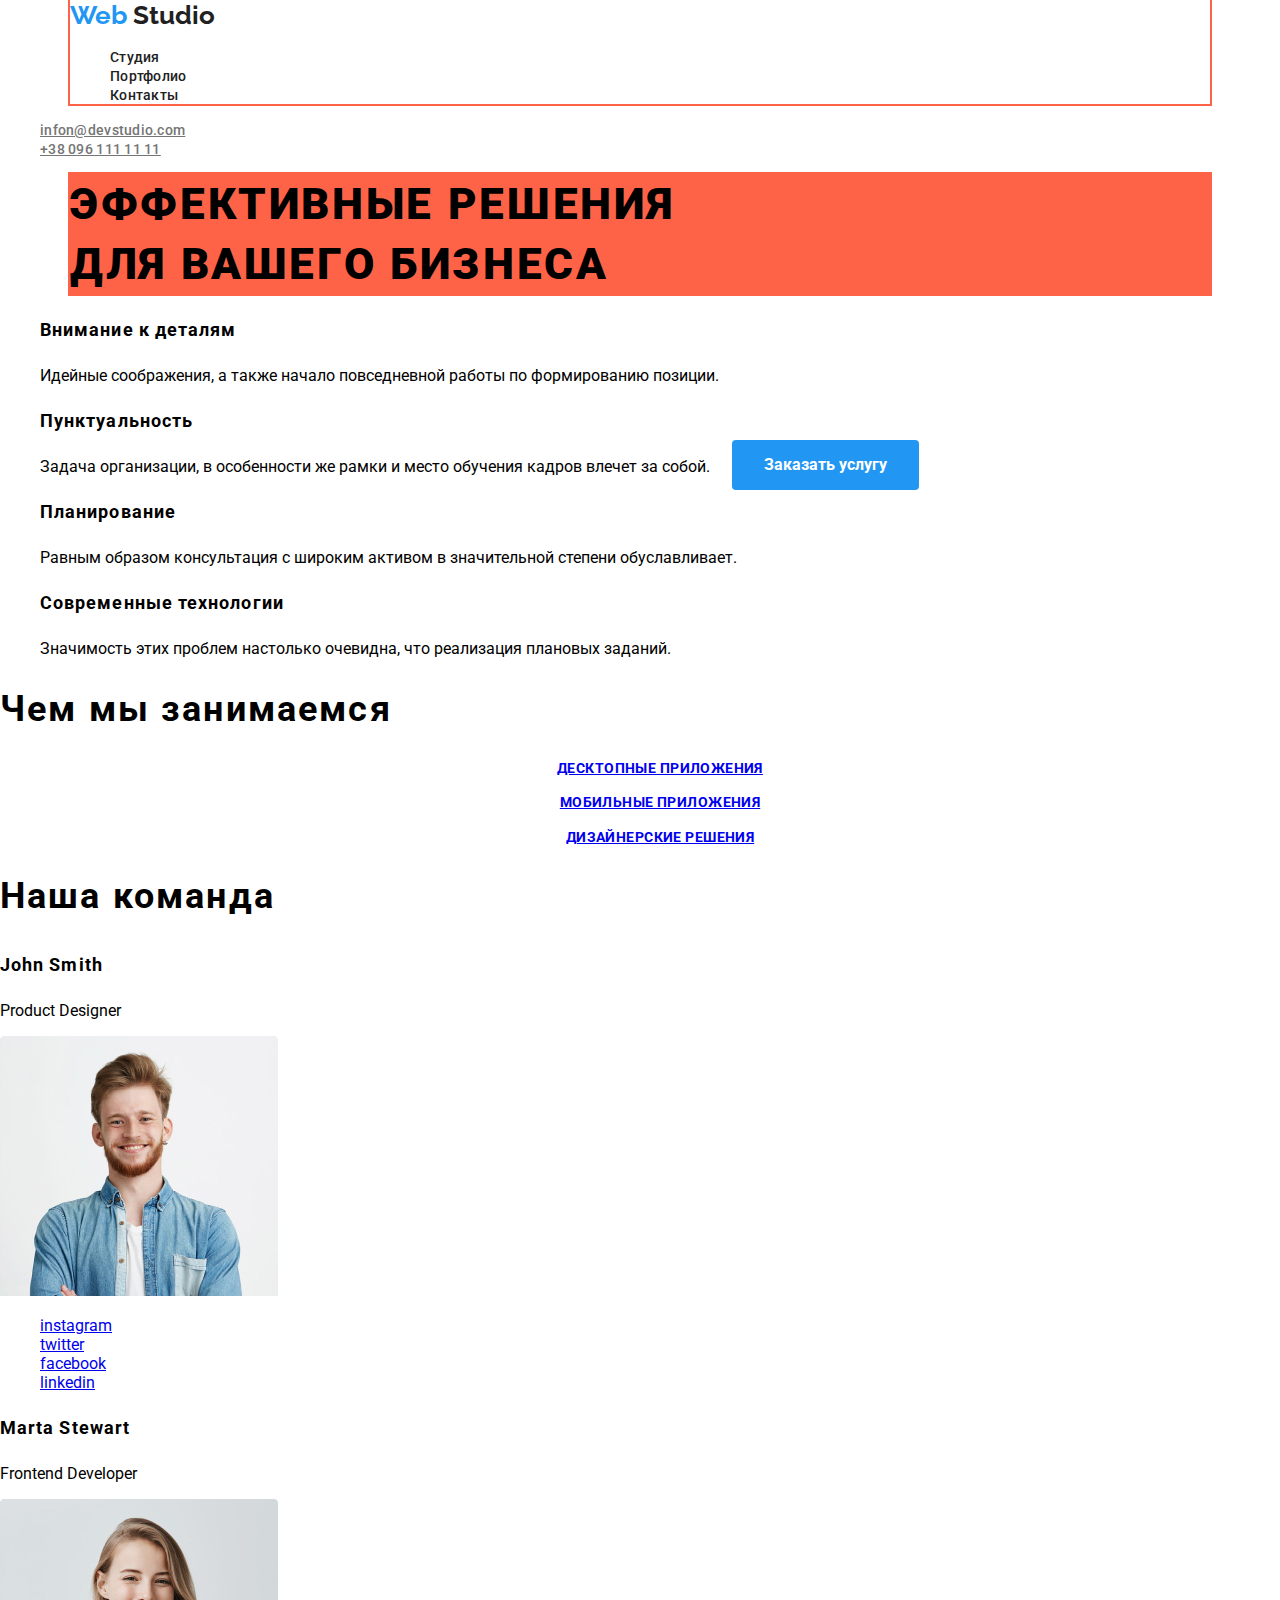
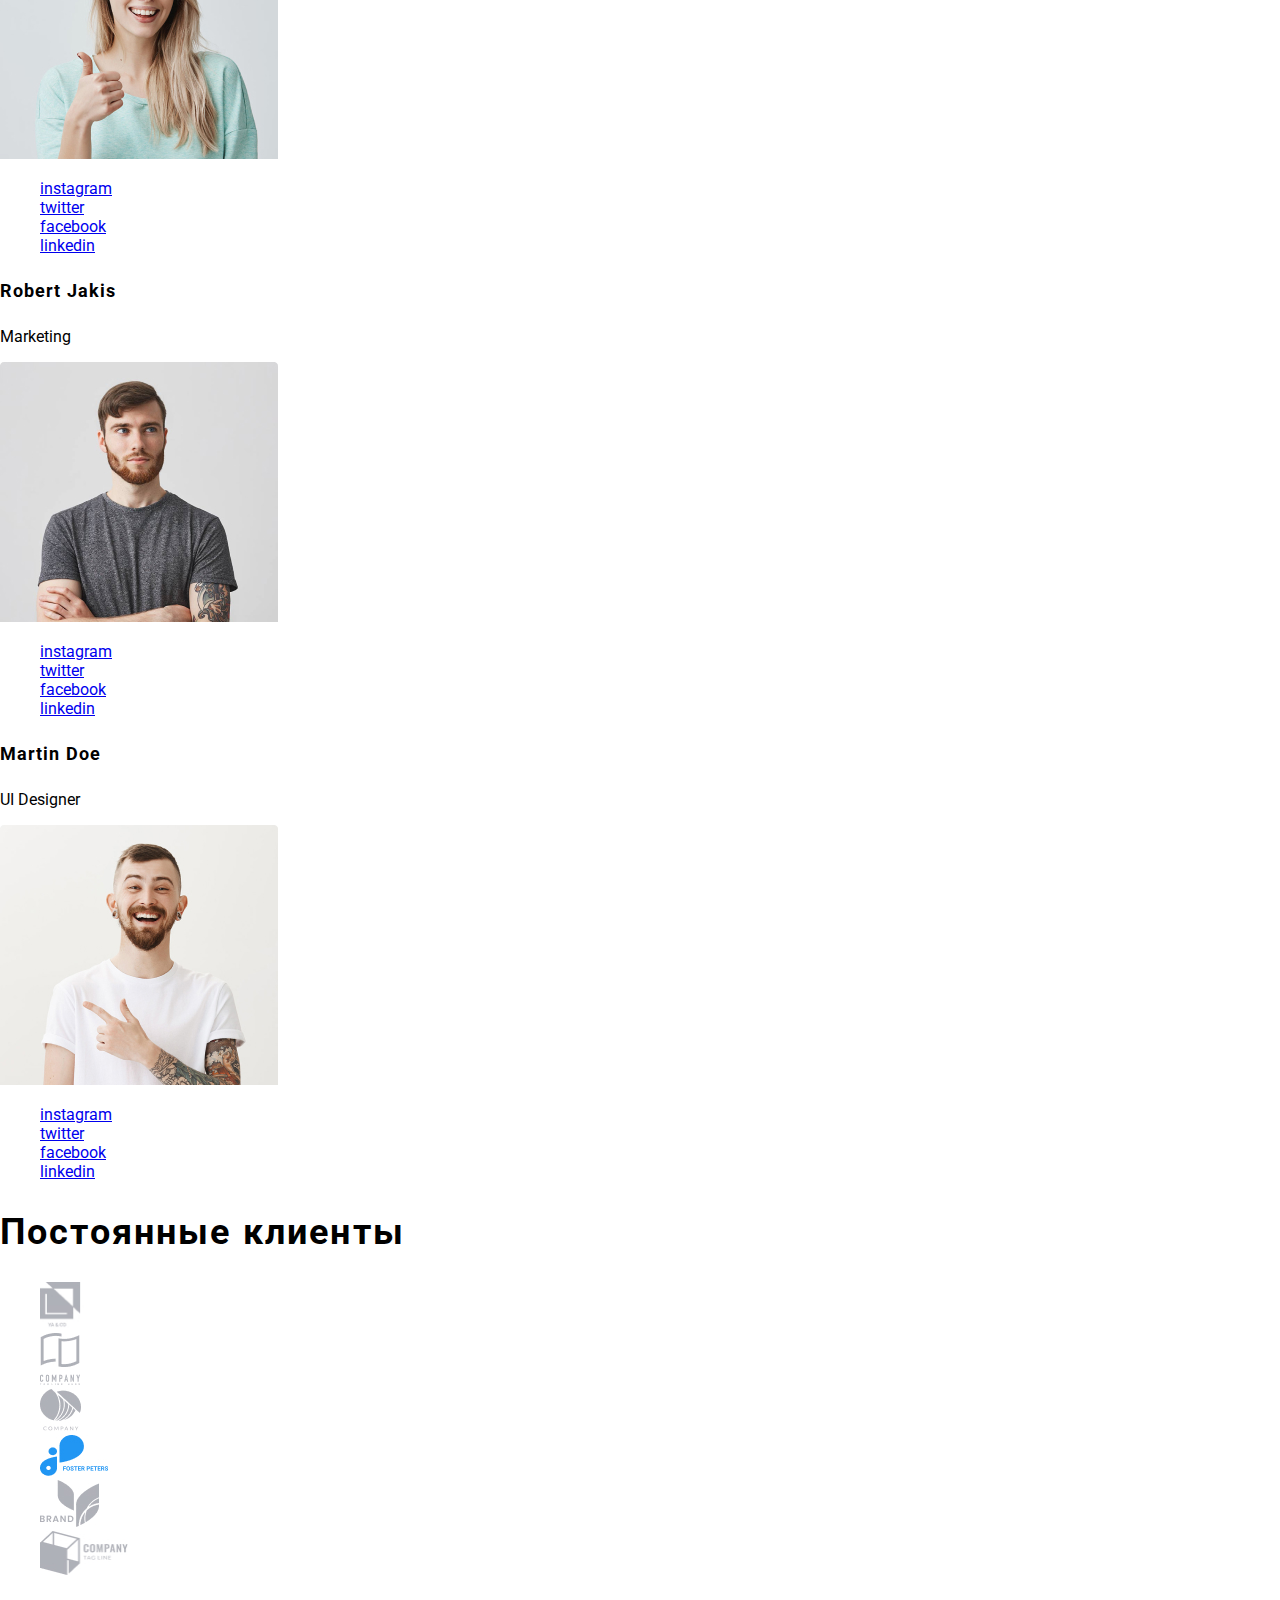
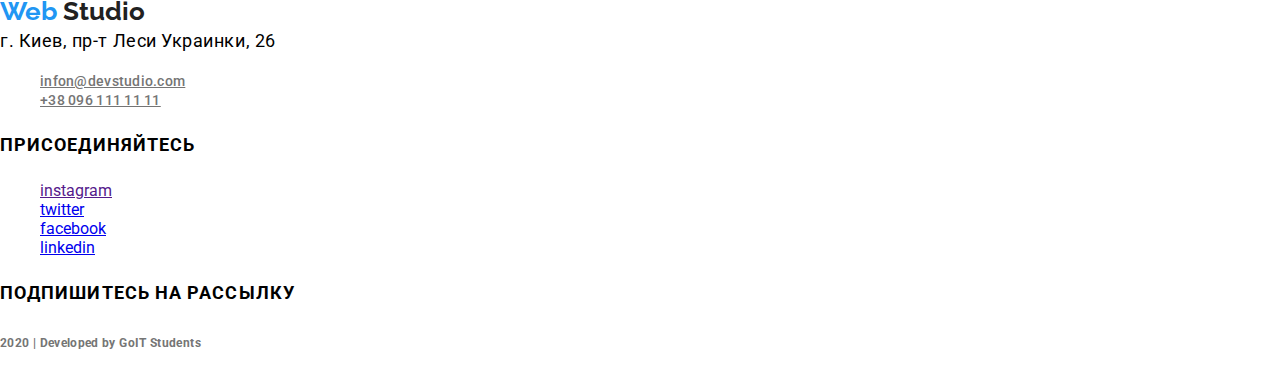
==== commit 0e5d2cc6: "перед 3 дз" ====
--- a/index.html
+++ b/index.html
@@ -10,15 +10,17 @@
 </head>
 
 <body class="page">
-    <header>
-        <a href="./index.html" class="logo-link"><span class="logo-primary">Web </span> Studio
-                    </a>
-        <ul class="site-nav list">
-            <li><a href="" class="link">Студия</a></li>
-            <li><a href="./Portfolio.html" class="link">Портфолио</a></li>
-            <li><a href="" class="link">Контакты</a></li>
+    <header class="page-header">
+        <nav class="container">
 
-        </ul>
+            <a href="./index.html" class="logo-link"><span class="logo-primary">Web </span> Studio
+            </a>
+            <ul class="site-nav list">
+                <li><a href="" class="link">Студия</a></li>
+                <li><a href="./Portfolio.html" class="link">Портфолио</a></li>
+                <li><a href="" class="link">Контакты</a></li>
+
+            </ul>
         </nav>
         <ul class="contacts">
             <li><a href="" class="feedbeack">infon@devstudio.com</a>
@@ -26,34 +28,36 @@
             <li><a href="" class="feedbeack">+38 096 111 11 11</a>
             </li>
         </ul>
+        </nav>
     </header>
+
     <main>
-        <div>
+        <div class="container">
             <section>
                 <h1>ЭФФЕКТИВНЫЕ РЕШЕНИЯ<br> ДЛЯ ВАШЕГО БИЗНЕСА</h1>
                 <a href="" class="big-button">Заказать услугу</a>
             </section>
-            <section>
-                <!--Преимущества-->
-                <ul>
-                    <li>
-                        <h3>Внимание к деталям</h3>
-                        <p>Идейные соображения, а также начало повседневной работы по формированию позиции.</p>
-                    </li>
-                    <li>
-                        <h3>Пунктуальность</h3>
-                        <p>Задача организации, в особенности же рамки и место обучения кадров влечет за собой.</p>
-                    </li>
-                    <li>
-                        <h3>Планирование</h3>
-                        <p>Равным образом консультация с широким активом в значительной степени обуславливает.</p>
-                    </li>
-                    <li>
-                        <h3>Современные технологии</h3>
-                        <p>Значимость этих проблем настолько очевидна, что реализация плановых заданий.</p>
-                    </li>
-                </ul>
-            </section>
+        </div>
+        <!--Преимущества-->
+        <ul>
+            <li>
+                <h3>Внимание к деталям</h3>
+                <p>Идейные соображения, а также начало повседневной работы по формированию позиции.</p>
+            </li>
+            <li>
+                <h3>Пунктуальность</h3>
+                <p>Задача организации, в особенности же рамки и место обучения кадров влечет за собой.</p>
+            </li>
+            <li>
+                <h3>Планирование</h3>
+                <p>Равным образом консультация с широким активом в значительной степени обуславливает.</p>
+            </li>
+            <li>
+                <h3>Современные технологии</h3>
+                <p>Значимость этих проблем настолько очевидна, что реализация плановых заданий.</p>
+            </li>
+        </ul>
+        </section>
         </div>
         <div>
             <section>
--- a/css/styles.css
+++ b/css/styles.css
@@ -11,11 +11,16 @@
                                     --primary-background-button: #F5F4FA;
                                 }
                                 
+                                html {
+                                    box-sizing: border-box;
+                                }
+                                
                                 body {
                                     background-color: var (--primary-background-color);
                                     color: var (--primary-text-color);
                                     font-family: roboto, sans-serif;
                                     sans-serif;
+                                    margin: 0;
                                 }
                                 
                                 .logo-primary {
@@ -36,6 +41,8 @@
                                     list-style: none;
                                 }
                                 /*site nav*/
+                                
+                                .page-header {}
                                 
                                 .link {
                                     color: #212121;
@@ -75,16 +82,25 @@
                                     color: var(--primary-background-button);
                                 }
                                 
+                                .container {
+                                    margin-left: auto;
+                                    margin-right: auto;
+                                    width: 1140px;
+                                    outline: 2px solid tomato;
+                                }
+                                
                                 h1 {
-                                    position: absolute;
+                                    margin-top: 0;
+                                    margin-bottom: 0;
+                                    margin-left: auto;
+                                    margin-right: auto;
                                     font-family: Roboto;
                                     font-style: normal;
                                     font-weight: 900;
                                     font-size: 44px;
                                     line-height: 60px;
-                                    text-align: center;
                                     letter-spacing: 0.06em;
-                                    text-transform: uppercase
+                                    background: tomato;
                                 }
                                 
                                 h2 {
@@ -127,6 +143,7 @@
                                 /*Button*/
                                 
                                 .big-button {
+                                    display: inline-block;
                                     color: var(--primary-background-color);
                                     background: var(--accent-color);
                                     text-decoration: none;
@@ -135,10 +152,7 @@
                                     font-weight: bold;
                                     font-size: 16px;
                                     line-height: 30px;
-                                    padding-left: 32px;
-                                    padding-right: 32px;
-                                    padding-bottom: 10px;
-                                    padding-top: 10px;
+                                    padding: 10px 32px;
                                     border-radius: 4px;
                                     position: absolute;
                                     left: 732px;
@@ -155,10 +169,7 @@
                                     font-style: normal;
                                     letter-spacing: 0.03em;
                                     text-decoration: none;
-                                    padding-right: 22px;
-                                    padding-left: 22px;
-                                    padding-bottom: 6px;
-                                    padding-top: 6px;
+                                    padding: 6px 22px;
                                     border-radius: 4px;
                                 }
                                 
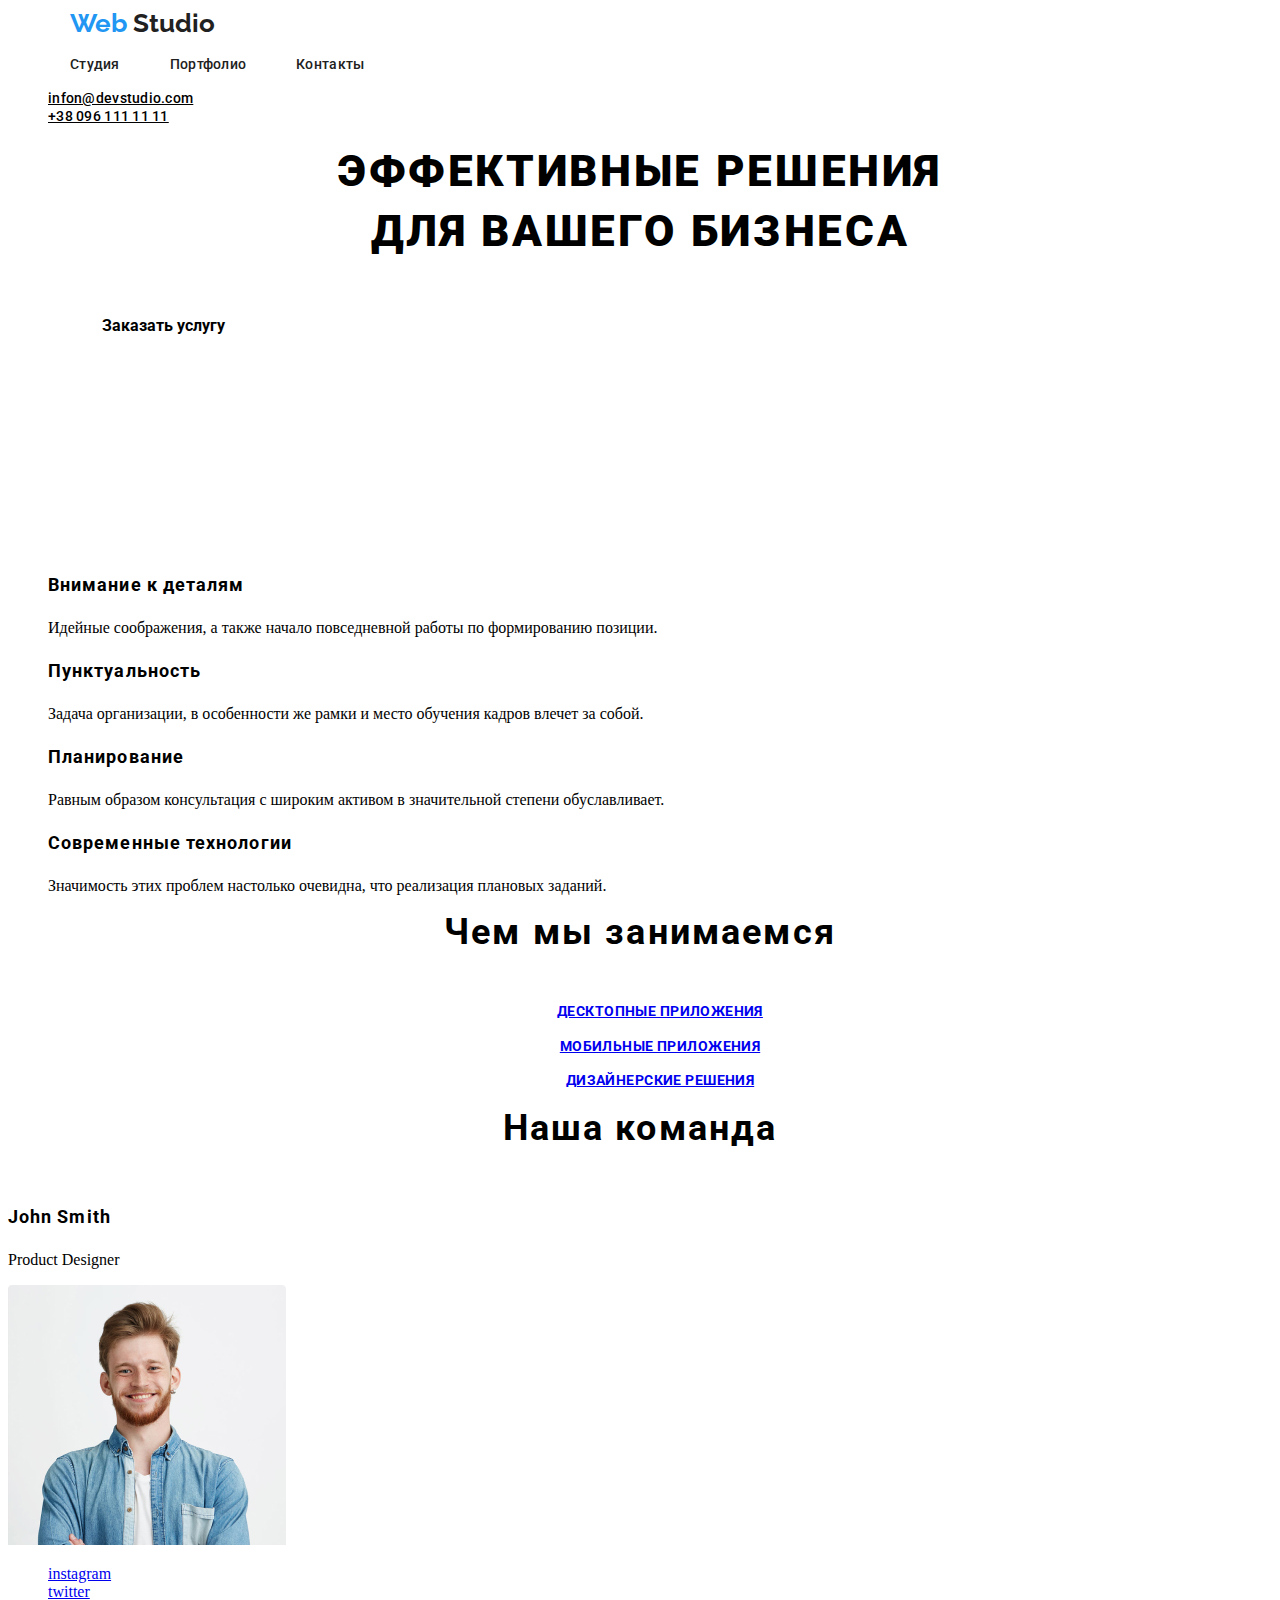
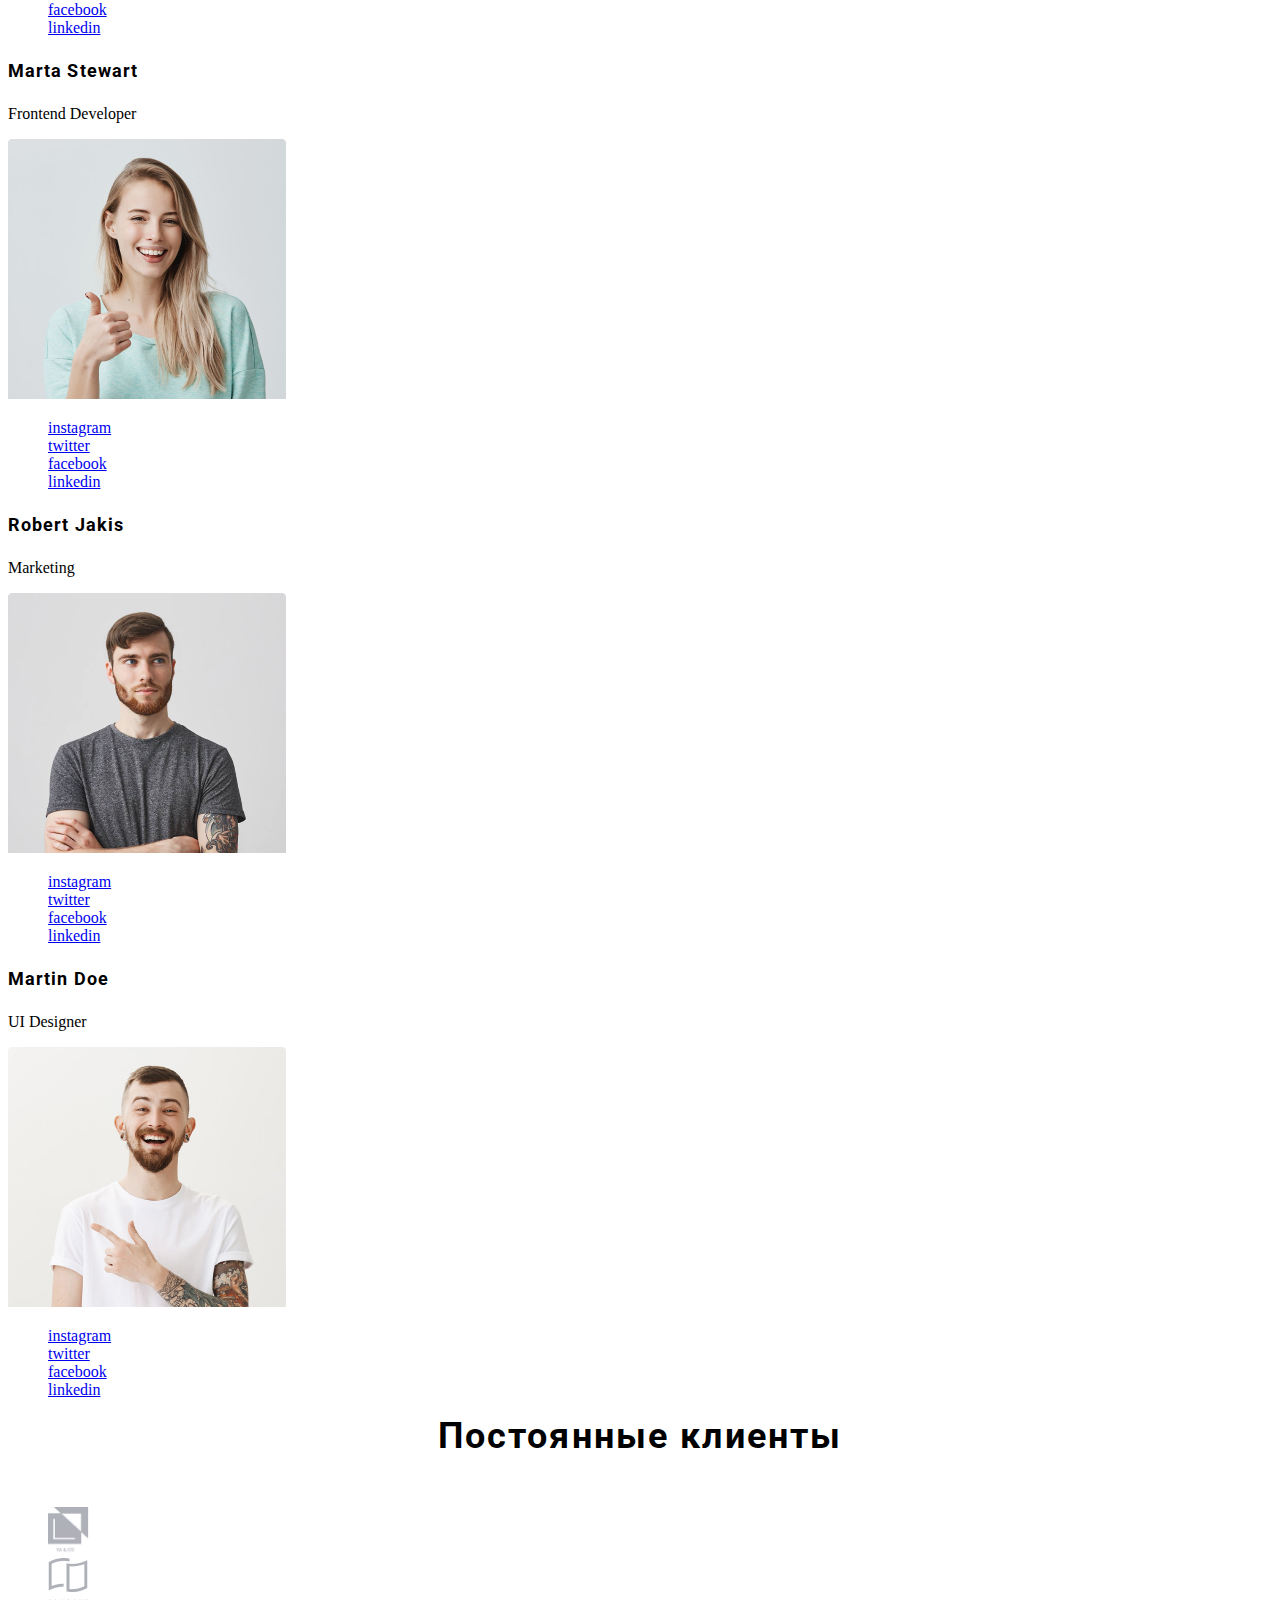
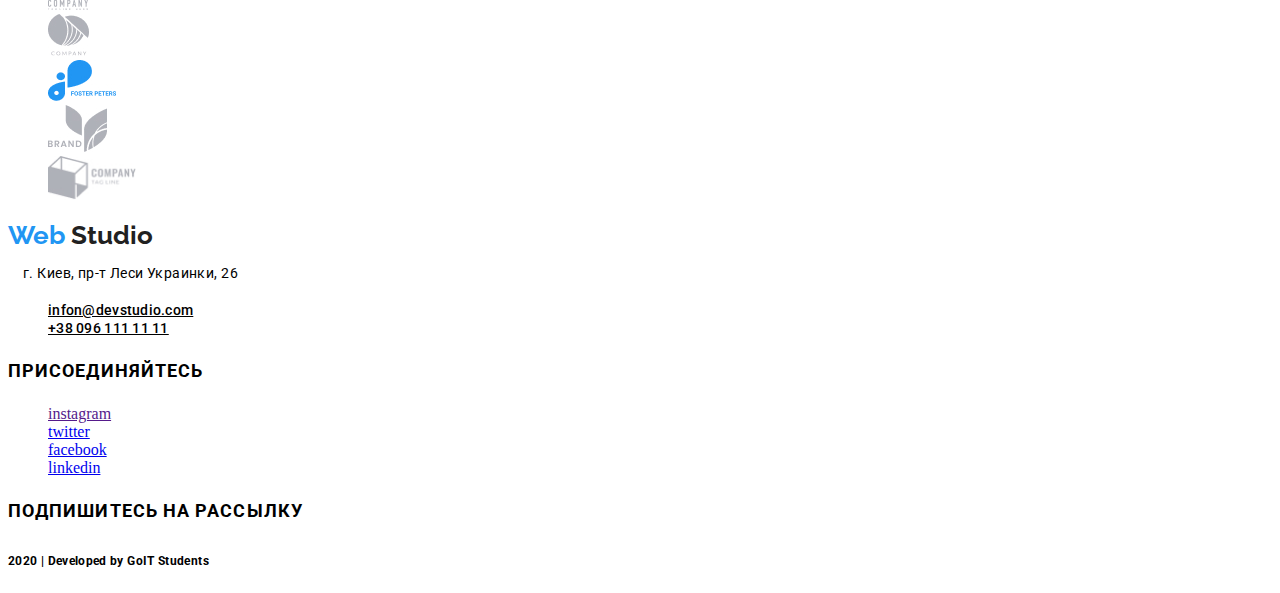
==== commit 1d0655b7: "2-я дз" ====
--- a/index.html
+++ b/index.html
@@ -14,7 +14,7 @@
         <nav class="container">
 
             <a href="./index.html" class="logo-link"><span class="logo-primary">Web </span> Studio
-            </a>
+        </a>
             <ul class="site-nav list">
                 <li><a href="" class="link">Студия</a></li>
                 <li><a href="./Portfolio.html" class="link">Портфолио</a></li>
--- a/css/styles.css
+++ b/css/styles.css
@@ -1,215 +1,714 @@
-                                /*цвет основного текста #212121*/
-                                /*вторичный цвет текста #757575*/
-                                /*белый текст #FFFFFF*/
-                                
-                                 :root {
-                                    --primary-text-color: #212121;
-                                    --title-text-color: #212121;
-                                    --title-text-grey: #757575;
-                                    --accent-color: #2196F3;
-                                    --primary-background-color: #FFFFFF;
-                                    --primary-background-button: #F5F4FA;
-                                }
-                                
-                                html {
-                                    box-sizing: border-box;
-                                }
-                                
-                                body {
-                                    background-color: var (--primary-background-color);
-                                    color: var (--primary-text-color);
-                                    font-family: roboto, sans-serif;
-                                    sans-serif;
-                                    margin: 0;
-                                }
-                                
-                                .logo-primary {
-                                    color: #2196F3;
-                                }
-                                
-                                .logo-link {
-                                    color: #212121;
-                                    font-family: Raleway;
-                                    font-style: normal;
-                                    font-weight: bold;
-                                    font-size: 26px;
-                                    line-height: 31px;
-                                    text-decoration: none;
-                                }
-                                
-                                ul {
-                                    list-style: none;
-                                }
-                                /*site nav*/
-                                
-                                .page-header {}
-                                
-                                .link {
-                                    color: #212121;
-                                    text-decoration: none;
-                                    font-family: Roboto;
-                                    font-style: normal;
-                                    font-weight: 500;
-                                    font-size: 14px;
-                                    line-height: 16px;
-                                    letter-spacing: 0.02em;
-                                }
-                                
-                                .site-nav .link:hover {
-                                    color: #2196F3;
-                                }
-                                
-                                .site-nav .link:focus {
-                                    color: var(--primary-background-button);
-                                }
-                                /*feedbeack*/
-                                
-                                .feedbeack {
-                                    color: var(--title-text-grey);
-                                    font-family: Roboto;
-                                    font-style: normal;
-                                    font-weight: 500;
-                                    font-size: 14px;
-                                    line-height: 16px;
-                                    letter-spacing: 0.02em;
-                                }
-                                
-                                .feedbeack:hover {
-                                    color: #2196f3;
-                                }
-                                
-                                .feedbeack:focus {
-                                    color: var(--primary-background-button);
-                                }
-                                
-                                .container {
-                                    margin-left: auto;
-                                    margin-right: auto;
-                                    width: 1140px;
-                                    outline: 2px solid tomato;
-                                }
-                                
-                                h1 {
-                                    margin-top: 0;
-                                    margin-bottom: 0;
-                                    margin-left: auto;
-                                    margin-right: auto;
-                                    font-family: Roboto;
-                                    font-style: normal;
-                                    font-weight: 900;
-                                    font-size: 44px;
-                                    line-height: 60px;
-                                    letter-spacing: 0.06em;
-                                    background: tomato;
-                                }
-                                
-                                h2 {
-                                    font-family: roboto;
-                                    font-style: normal;
-                                    font-weight: bold;
-                                    font-size: 36px;
-                                    line-height: 42px;
-                                    letter-spacing: 0.06em;
-                                }
-                                
-                                h3 {
-                                    font-family: roboto;
-                                    font-style: normal;
-                                    font-weight: bold;
-                                    font-size: 18px;
-                                    line-height: 36px;
-                                    letter-spacing: 0.06em;
-                                }
-                                
-                                h4 {
-                                    font-family: Roboto;
-                                    font-style: normal;
-                                    font-weight: bold;
-                                    font-size: 14px;
-                                    line-height: 16px;
-                                    text-align: center;
-                                    letter-spacing: 0.03em;
-                                    text-transform: uppercase;
-                                }
-                                
-                                h5 {
-                                    font-family: Roboto;
-                                    font-style: normal;
-                                    font-size: 12px;
-                                    line-height: 24px;
-                                    letter-spacing: 0.03em;
-                                    color: var(--title-text-grey);
-                                }
-                                /*Button*/
-                                
-                                .big-button {
-                                    display: inline-block;
-                                    color: var(--primary-background-color);
-                                    background: var(--accent-color);
-                                    text-decoration: none;
-                                    font-family: Roboto;
-                                    font-style: normal;
-                                    font-weight: bold;
-                                    font-size: 16px;
-                                    line-height: 30px;
-                                    padding: 10px 32px;
-                                    border-radius: 4px;
-                                    position: absolute;
-                                    left: 732px;
-                                    top: 440px;
-                                }
-                                
-                                .button {
-                                    color: var(--title-text-color);
-                                    background: var(--primary-background-button);
-                                    font-family: Roboto;
-                                    font-style: normal;
-                                    font-size: 16px;
-                                    font-weight: 500;
-                                    font-style: normal;
-                                    letter-spacing: 0.03em;
-                                    text-decoration: none;
-                                    padding: 6px 22px;
-                                    border-radius: 4px;
-                                }
-                                
-                                .button:hover {
-                                    color: var(--primary-background-color);
-                                    background: var(--accent-color);
-                                }
-                                
-                                .button:focus {
-                                    color: var(--title-text-grey);
-                                    background: var(--primary-background-color);
-                                }
-                                /*content*/
-                                
-                                .content {
-                                    font-family: Roboto;
-                                    font-style: normal;
-                                    font-weight: normal;
-                                    font-size: 18px;
-                                    line-height: 28px;
-                                    letter-spacing: 0.03em;
-                                }
-                                /*Paragraph*/
-                                
-                                .paragraph {
-                                    color: var(--title-text-grey);
-                                    font-family: Roboto;
-                                    font-style: normal;
-                                    font-weight: normal;
-                                    font-size: 16px;
-                                    line-height: 30px;
-                                    letter-spacing: 0.03em;
-                                }
-                                /*footer*/
-                                
-                                .adress {
-                                    font-family: Roboto;
-                                    font-style: normal;
-                                    font-weight: normal;
-                                    font-size: 18px;
-                                    line-height: 28px;
-                                    letter-spacing: 0.03em;
-                                }+h5 {
+    font-family: Roboto;
+    font-style: normal;
+    font-size: 12px;
+    line-height: 24px;
+    letter-spacing: 0.03em;
+    color: var(--title-text-grey);
+}
+
+
+/*Button*/
+
+.big-button {
+    display: inline-block;
+    color: var(--primary-background-color);
+    background: var(--accent-color);
+    text-decoration: none;
+    font-family: Roboto;
+    font-style: normal;
+    font-weight: bold;
+    font-size: 16px;
+    line-height: 30px;
+    padding: 10px 32px;
+    border-radius: 4px;
+    margin-left: auto;
+    margin-right: auto;
+    margin-bottom: 200px;
+}
+
+.button {
+    color: var(--title-text-color);
+    background: var(--primary-background-button);
+    font-family: Roboto;
+    font-style: normal;
+    font-size: 16px;
+    font-weight: 500;
+    font-style: normal;
+    letter-spacing: 0.03em;
+    text-decoration: none;
+    padding: 6px 22px;
+    border-radius: 4px;
+}
+
+.button:hover {
+    color: var(--primary-background-color);
+    background: var(--accent-color);
+}
+
+.button:focus {
+    color: var(--title-text-grey);
+    background: var(--primary-background-color);
+}
+
+
+/*content*/
+
+.content {
+    font-family: Roboto;
+    font-style: normal;
+    font-weight: normal;
+    font-size: 18px;
+    line-height: 28px;
+    letter-spacing: 0.03em;
+}
+
+
+/*Paragraph*/
+
+.paragraph {
+    color: var(--title-text-grey);
+    font-family: Roboto;
+    font-style: normal;
+    font-weight: normal;
+    font-size: 16px;
+    line-height: 30px;
+    letter-spacing: 0.03em;
+}
+
+
+/*footer*/
+
+.page-footer {
+    background: #2f303a;
+    padding-top: 48px;
+    padding-bottom: 21px;
+}
+
+.logo-footer {
+    color: #ffffff;
+    font-family: Raleway;
+    font-style: normal;
+    font-weight: bold;
+    font-size: 22px;
+    line-height: 31px;
+    text-decoration: none;
+    margin-bottom: 10px;
+    margin-left: 15px;
+}
+
+.social {
+    color: #ffffff;
+}
+
+.footer-text {
+    color: #ffffff;
+    font-family: Roboto;
+    font-style: normal;
+    font-weight: bold;
+    font-size: 14px;
+    line-height: 16px;
+    letter-spacing: 0.03em;
+}
+
+.copyright {
+    text-align: center;
+}
+
+.adress {
+    color: #ffffff;
+    font-family: Roboto;
+    font-style: normal;
+    font-weight: normal;
+    font-size: 14px;
+    line-height: 24px;
+    margin-left: 15px;
+}
+
+.social {
+    color: rgba(255, 255, 255, 0.6);
+}
+
+.text-footer {
+    font-family: Roboto;
+    font-style: normal;
+    font-weight: bold;
+    font-size: 14px;
+    line-height: 16px;
+    letter-spacing: 0.03em;
+    text-transform: uppercase;
+    color: #ffffff;
+}
+
+.logo-footer {
+    font-family: Raleway;
+    font-style: normal;
+    font-weight: bold;
+    font-size: 22px;
+    line-height: 26px;
+    text-decoration: none;
+    color: var(--primary-background-button);
+}
+
+
+/*site nav*/
+
+.site-nav {
+    display: flex;
+}
+
+.link {
+    color: #212121;
+    text-decoration: none;
+    font-family: Roboto;
+    font-style: normal;
+    font-weight: 500;
+    font-size: 14px;
+    line-height: 16px;
+    letter-spacing: 0.02em;
+    margin-top: 0;
+    margin-bottom: 0;
+}
+
+.site-nav.link {
+    color: #212121;
+}
+
+.site-nav li {
+    margin-right: 50px;
+}
+
+ul.site-nav.list {
+    padding: 0px 0px 0px 0px;
+}
+
+.site-nav .item {
+    margin-right: 50px;
+}
+
+.site-nav .link:hover {
+    color: #2196f3;
+}
+
+.site-nav .link:focus {
+    color: var(--primary-background-button);
+}
+
+.site-nav .link:active {
+    color: var(--accent-color);
+}
+
+
+/*feedbeack*/
+
+.feedbeack {
+    color: var(--title-text-grey);
+    font-family: Roboto;
+    font-style: normal;
+    font-weight: 500;
+    font-size: 14px;
+    line-height: 16px;
+    letter-spacing: 0.02em;
+    margin-top: 0;
+    margin-bottom: 0;
+}
+
+.feedbeack:hover {
+    color: #2196f3;
+}
+
+.feedbeack:focus {
+    color: var(--primary-background-button);
+}
+
+.section p {
+    margin-top: 0px;
+    margin-bottom: 0px;
+}
+
+ul {
+    list-style-type: none;
+}
+
+.comand p {
+    margin-bottom: 0px;
+    margin-top: 0px;
+}
+
+.section {
+    padding-top: 94px;
+    padding-bottom: 94px;
+}
+
+.container {
+    margin-left: auto;
+    margin-right: auto;
+    width: 1140px;
+    margin-top: 0;
+    margin-bottom: 0;
+    margin-top: 0px;
+}
+
+.hero {
+    text-align: center;
+}
+
+h1 {
+    margin-top: 0;
+    margin-bottom: 40;
+    margin-left: auto;
+    margin-right: auto;
+    font-family: Roboto;
+    font-style: normal;
+    font-weight: 900;
+    font-size: 44px;
+    line-height: 60px;
+    letter-spacing: 0.06em;
+    margin-bottom: 40px;
+    text-align: center;
+    padding-bottom: 0px;
+    padding-top: 0px;
+}
+
+h2 {
+    margin-bottom: 50px;
+    margin-top: 0px;
+    font-family: roboto;
+    font-style: normal;
+    font-weight: bold;
+    font-size: 36px;
+    line-height: 42px;
+    letter-spacing: 0.06em;
+    text-align: center;
+}
+
+h3 {
+    font-family: roboto;
+    font-style: normal;
+    font-weight: bold;
+    font-size: 18px;
+    line-height: 36px;
+    letter-spacing: 0.06em;
+    margin-top: 0;
+    margin-bottom: 0px;
+    marker: none;
+}
+
+h4 {
+    font-family: Roboto;
+    font-style: normal;
+    font-weight: bold;
+    font-size: 14px;
+    line-height: 16px;
+    text-align: center;
+    letter-spacing: 0.03em;
+}
+
+h5 {
+    font-family: Roboto;
+    font-style: normal;
+    font-size: 12px;
+    line-height: 24px;
+    letter-spacing: 0.03em;
+    color: var(--title-text-grey);
+}
+
+
+/*Button*/
+
+.big-button {
+    display: inline-block;
+    color: var(--primary-background-color);
+    background: var(--accent-color);
+    text-decoration: none;
+    font-family: Roboto;
+    font-style: normal;
+    font-weight: bold;
+    font-size: 16px;
+    line-height: 30px;
+    padding: 10px 32px;
+    border-radius: 4px;
+    margin-left: auto;
+    margin-right: auto;
+    text-align: center;
+    margin-bottom: 200px;
+}
+
+.section {
+    padding-top: 0px;
+    padding-bottom: 0px;
+    padding-right: 0px;
+    padding-left: 0px;
+    border: 2px tomato;
+}
+
+.button {
+    color: var(--title-text-color);
+    background: var(--primary-background-button);
+    font-family: Roboto;
+    font-style: normal;
+    font-size: 16px;
+    font-weight: 500;
+    font-style: normal;
+    letter-spacing: 0.03em;
+    text-decoration: none;
+    padding: 6px 22px;
+    border-radius: 4px;
+}
+
+.button:hover {
+    color: var(--primary-background-color);
+    background: var(--accent-color);
+}
+
+.button:focus {
+    color: var(--title-text-grey);
+    background: var(--primary-background-color);
+}
+
+
+/*content*/
+
+.content {
+    font-family: Roboto;
+    font-style: normal;
+    font-weight: normal;
+    font-size: 18px;
+    line-height: 28px;
+    letter-spacing: 0.03em;
+}
+
+
+/*Paragraph*/
+
+.paragraph {
+    color: var(--title-text-grey);
+    font-family: Roboto;
+    font-style: normal;
+    font-weight: normal;
+    font-size: 16px;
+    line-height: 30px;
+    letter-spacing: 0.03em;
+}
+
+.clients {
+    display: flex;
+}
+
+
+/*footer*/
+
+.adress {
+    color: var(--primary-background-button);
+    font-style: normal;
+    font-weight: normal;
+    font-size: 14px;
+    line-height: 24px;
+    letter-spacing: 0.03em;
+    margin-top: 10px;
+}
+
+.text-footer .footer {
+    background-color: #2f303a;
+    padding-top: 48px;
+    padding-bottom: 21px;
+}
+
+.copy-right {
+    text-align: center;
+}
+
+.logo-link {
+    color: #212121;
+    font-family: Raleway;
+    font-style: normal;
+    font-weight: bold;
+    font-size: 26px;
+    line-height: 31px;
+    text-decoration: none;
+    margin-top: 24px;
+    margin-bottom: 25px;
+    margin-right: 85px;
+}
+
+.logo-primary {
+    color: #2196f3;
+}
+
+.logo-footer {
+    font-family: Raleway;
+    font-style: normal;
+    font-weight: bold;
+    font-size: 22px;
+    line-height: 26px;
+    text-decoration: none;
+    color: var(--primary-background-button);
+}
+
+
+/*site nav*/
+
+.site-nav {
+    display: flex;
+}
+
+.link {
+    color: #212121;
+    text-decoration: none;
+    font-family: Roboto;
+    font-style: normal;
+    font-weight: 500;
+    font-size: 14px;
+    line-height: 16px;
+    letter-spacing: 0.02em;
+    margin-top: 0;
+    margin-bottom: 0;
+}
+
+.site-nav.link {
+    color: #212121;
+}
+
+.site-nav li {
+    margin-right: 50px;
+}
+
+ul.site-nav.list {
+    padding: 0px 0px 0px 0px;
+}
+
+.site-nav .item {
+    margin-right: 50px;
+}
+
+.site-nav .link:hover {
+    color: #2196f3;
+}
+
+.site-nav .link:focus {
+    color: var(--primary-background-button);
+}
+
+.site-nav .link:active {
+    color: var(--accent-color);
+}
+
+
+/*feedbeack*/
+
+.feedbeack {
+    color: var(--title-text-grey);
+    font-family: Roboto;
+    font-style: normal;
+    font-weight: 500;
+    font-size: 14px;
+    line-height: 16px;
+    letter-spacing: 0.02em;
+    margin-top: 0;
+    margin-bottom: 0;
+}
+
+.feedbeack:hover {
+    color: #2196f3;
+}
+
+.feedbeack:focus {
+    color: var(--primary-background-button);
+}
+
+.section p {
+    margin-top: 0px;
+    margin-bottom: 0px;
+}
+
+ul {
+    list-style-type: none;
+}
+
+.comand p {
+    margin-bottom: 0px;
+    margin-top: 0px;
+}
+
+.section {
+    padding-top: 94px;
+    padding-bottom: 94px;
+}
+
+.container {
+    margin-left: auto;
+    margin-right: auto;
+    width: 1140px;
+    margin-top: 0;
+    margin-bottom: 0;
+    margin-top: 0px;
+}
+
+.hero {
+    text-align: center;
+}
+
+h1 {
+    margin-top: 0;
+    margin-bottom: 40;
+    margin-left: auto;
+    margin-right: auto;
+    font-family: Roboto;
+    font-style: normal;
+    font-weight: 900;
+    font-size: 44px;
+    line-height: 60px;
+    letter-spacing: 0.06em;
+    margin-bottom: 40px;
+    text-align: center;
+    padding-bottom: 0px;
+    padding-top: 0px;
+}
+
+h2 {
+    margin-bottom: 50px;
+    margin-top: 0px;
+    font-family: roboto;
+    font-style: normal;
+    font-weight: bold;
+    font-size: 36px;
+    line-height: 42px;
+    letter-spacing: 0.06em;
+    text-align: center;
+}
+
+h3 {
+    font-family: roboto;
+    font-style: normal;
+    font-weight: bold;
+    font-size: 18px;
+    line-height: 36px;
+    letter-spacing: 0.06em;
+    margin-top: 0;
+    margin-bottom: 0px;
+    marker: none;
+}
+
+h4 {
+    font-family: Roboto;
+    font-style: normal;
+    font-weight: bold;
+    font-size: 14px;
+    line-height: 16px;
+    text-align: center;
+    letter-spacing: 0.03em;
+}
+
+h5 {
+    font-family: Roboto;
+    font-style: normal;
+    font-size: 12px;
+    line-height: 24px;
+    letter-spacing: 0.03em;
+    color: var(--title-text-grey);
+}
+
+
+/*Button*/
+
+.big-button {
+    display: inline-block;
+    color: var(--primary-background-color);
+    background: var(--accent-color);
+    text-decoration: none;
+    font-family: Roboto;
+    font-style: normal;
+    font-weight: bold;
+    font-size: 16px;
+    line-height: 30px;
+    padding: 10px 32px;
+    border-radius: 4px;
+    margin-left: auto;
+    margin-right: auto;
+    text-align: center;
+    margin-bottom: 200px;
+}
+
+.section {
+    padding-top: 0px;
+    padding-bottom: 0px;
+    padding-right: 0px;
+    padding-left: 0px;
+    border: 2px tomato;
+}
+
+.button {
+    color: var(--title-text-color);
+    background: var(--primary-background-button);
+    font-family: Roboto;
+    font-style: normal;
+    font-size: 16px;
+    font-weight: 500;
+    font-style: normal;
+    letter-spacing: 0.03em;
+    text-decoration: none;
+    padding: 6px 22px;
+    border-radius: 4px;
+}
+
+.button:hover {
+    color: var(--primary-background-color);
+    background: var(--accent-color);
+}
+
+.button:focus {
+    color: var(--title-text-grey);
+    background: var(--primary-background-color);
+}
+
+
+/*content*/
+
+.content {
+    font-family: Roboto;
+    font-style: normal;
+    font-weight: normal;
+    font-size: 18px;
+    line-height: 28px;
+    letter-spacing: 0.03em;
+}
+
+
+/*Paragraph*/
+
+.paragraph {
+    color: var(--title-text-grey);
+    font-family: Roboto;
+    font-style: normal;
+    font-weight: normal;
+    font-size: 16px;
+    line-height: 30px;
+    letter-spacing: 0.03em;
+}
+
+.clients {
+    display: flex;
+}
+
+
+/*footer*/
+
+.adress {
+    color: var(--primary-background-button);
+    font-style: normal;
+    font-weight: normal;
+    font-size: 14px;
+    line-height: 24px;
+    letter-spacing: 0.03em;
+    margin-top: 10px;
+}
+
+.footer {
+    background-color: #2f303a;
+    padding-top: 48px;
+    padding-bottom: 21px;
+}
+
+.copy-right {
+    text-align: center;
+}